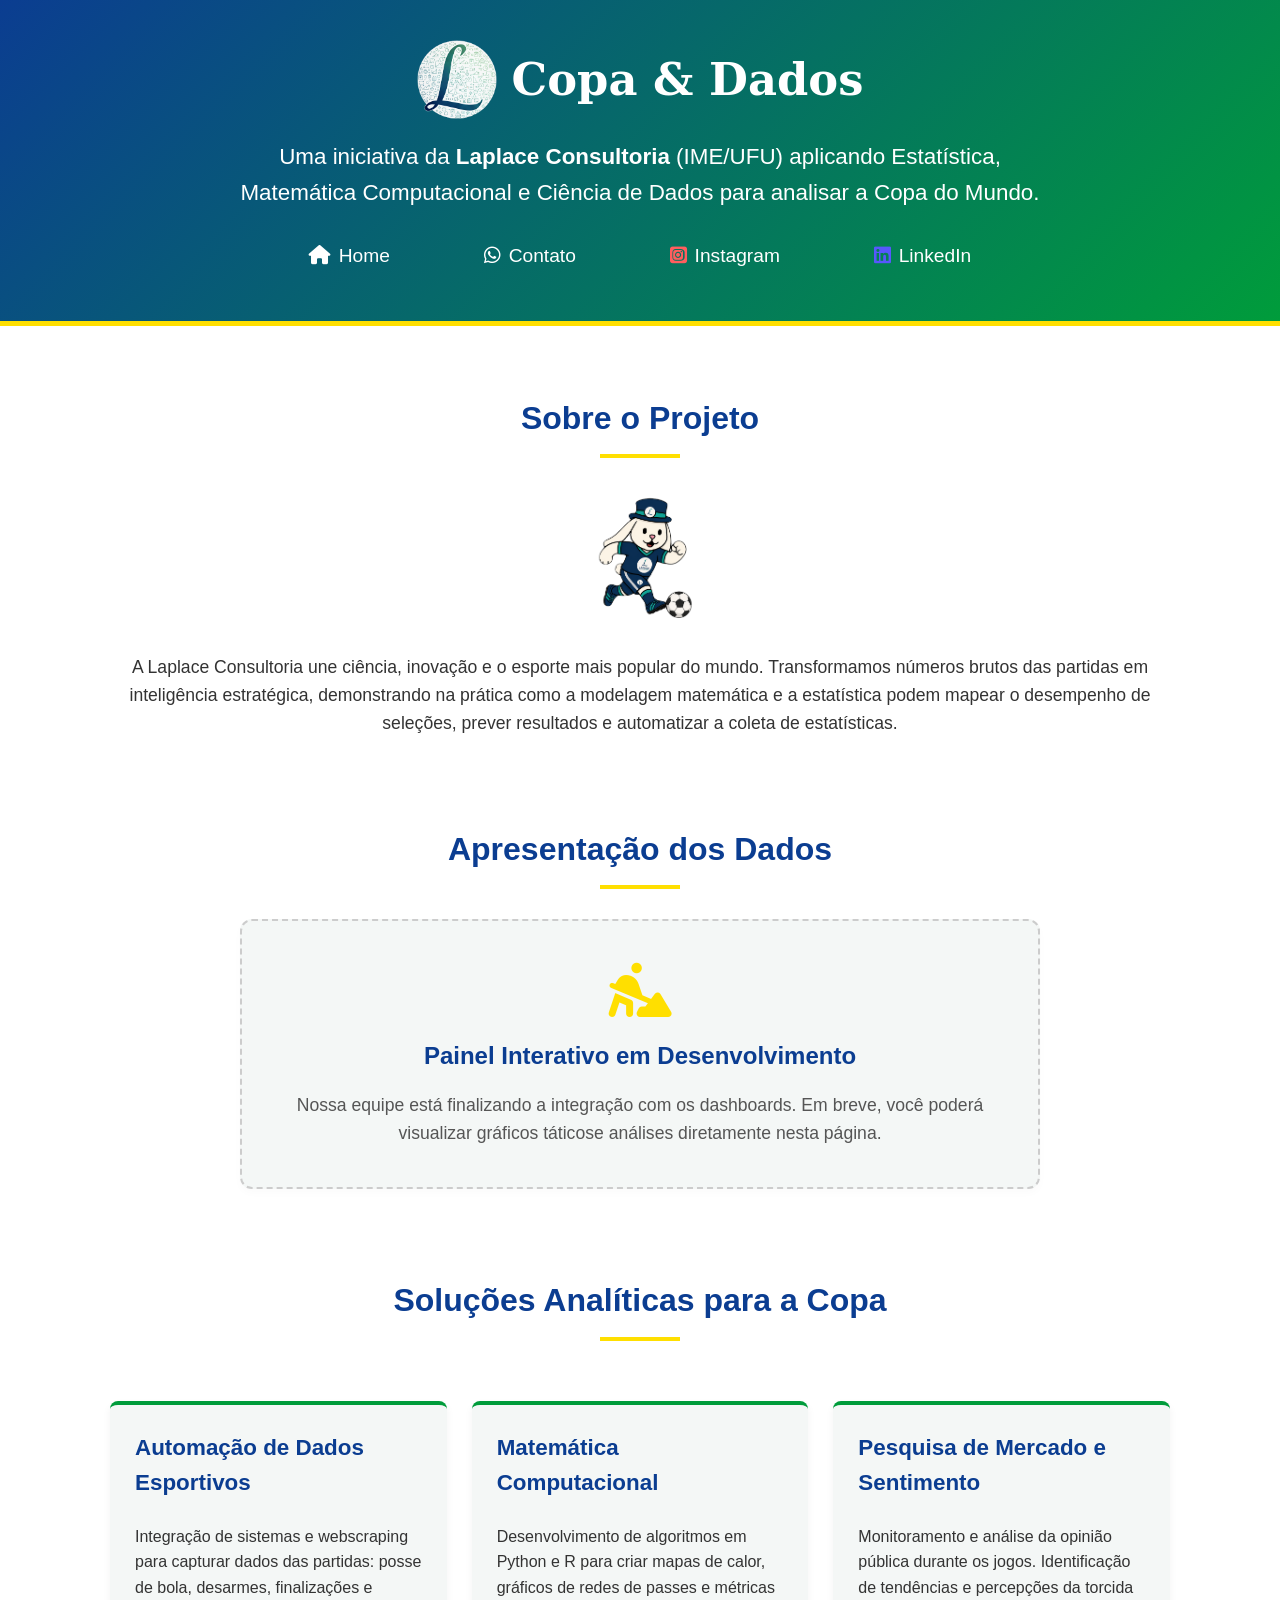
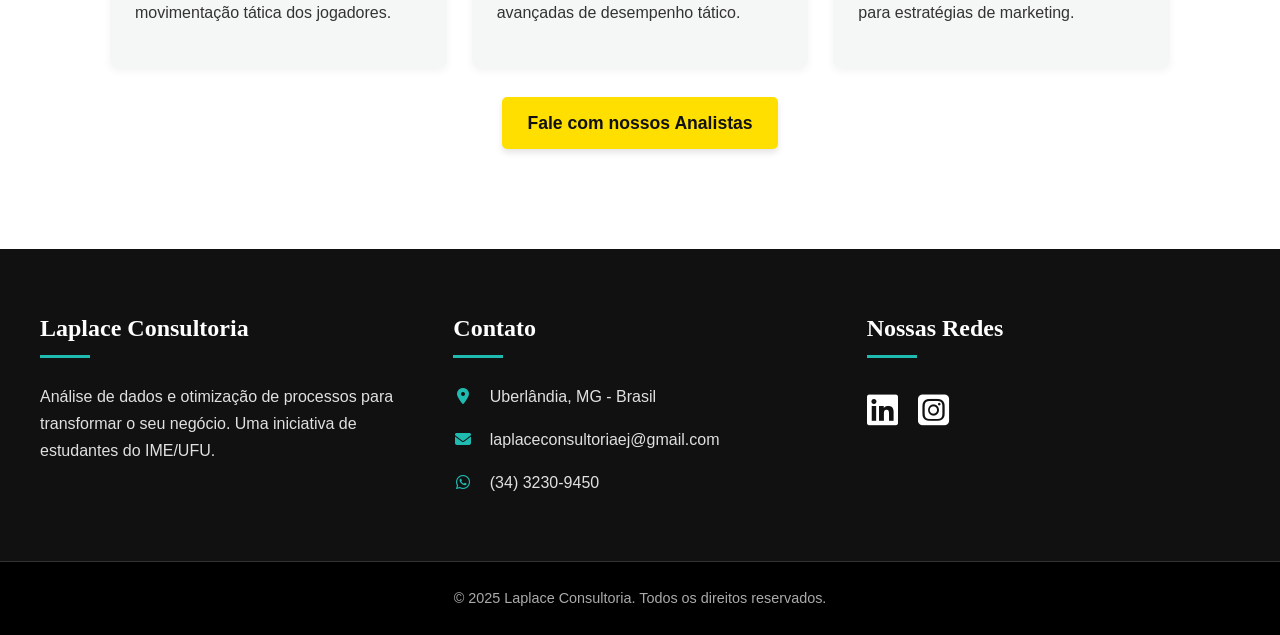
==== projetoCopa/Copa_e_Dados_Laplace.html @ 1b98db05 "revert: status anterior" ====
<!DOCTYPE html>
<html lang="pt-BR">
<head>
    <meta charset="UTF-8">
    <meta name="viewport" content="width=device-width, initial-scale=1.0">
    <title>Copa e Dados | Laplace Consultoria</title>

    <meta name="description" content="A Laplace Consultoria é a Empresa Júnior de Matemática e Estatística da UFU. Oferecemos soluções em análise de dados, modelagem estatística, automação e otimização." />

    <meta property="og:type" content="website" />
    <meta property="og:title" content="Laplace Consultoria - Análise de Dados (UFU)" />
    <meta property="og:description" content="Empresa Júnior de Matemática e Estatística da UFU, especializada em análise de dados e otimização de processos." />
    <meta property="og:image" content="https://laplace-consultoria.github.io/Laplace-consultoria/assets/imagens/logo-completa.png" />

    <meta name="twitter:card" content="summary_large_image" />
    <meta name="twitter:title" content="Laplace Consultoria - Análise de Dados (UFU)" />
    <meta name="twitter:description" content="Empresa Júnior de Matemática e Estatística da UFU, especializada em análise de dados e otimização de processos." />
    <meta name="twitter:image" content="https://laplace-consultoria.github.io/Laplace-consultoria/assets/imagens/logo-completa.png" />

    <link rel="shortcut icon" href="../home/assets/imagens/favicon-16x16.png" type="image/x-icon" />
    <link rel="stylesheet" href="https://cdnjs.cloudflare.com/ajax/libs/font-awesome/6.5.2/css/all.min.css" integrity="sha512-SnH5WK+bZxgPHs44uWIX+LLJAJ9/2PkPKZ5QiAj6Ta86w+fsb2TkcmfRyVX3pBnMFcV7oQPJkl9QevSCWr3W6A==" crossorigin="anonymous" referrerpolicy="no-referrer" />
    
    <link rel="stylesheet" href="./assets/style.css" />
</head>
<body>

<header>
    <div class="header-title-container">
        <img src="../assets/imagens/logo-completa.png" alt="Logotipo da Laplace Consultoria" class="header-logo-img">
        <h1>Copa & Dados</h1>
    </div>
    
    <p class="header-description">Uma iniciativa da <strong>Laplace Consultoria</strong> (IME/UFU) aplicando Estatística, Matemática Computacional e Ciência de Dados para analisar a Copa do Mundo.</p>

    <nav>
        <a href="../index.html"><i class="fa-solid fa-house"></i>Home</a>
        <a href="https://wa.me/553432309450" target="_blank"><i class="fa-brands fa-whatsapp"></i>Contato</a>
        <a href="https://www.instagram.com/laplace.consultoria/" target="_blank"><i id="instagram" class="fa-brands fa-square-instagram"></i>Instagram</a>
        <a href="https://www.linkedin.com/company/laplace-consultoria" target="_blank"><i id="linkedin" class="fa-brands fa-linkedin"></i>LinkedIn</a>
    </nav>
</header>

<div class="container">
    <section>
        <h2 class="section-title">Sobre o Projeto</h2>
        <img src="./assets/imagens/coelho.PNG" alt="Ilustração do mascote do projeto" class="image-coelho">
        <p class="text-center">A Laplace Consultoria une ciência, inovação e o esporte mais popular do mundo. Transformamos números brutos das partidas em inteligência estratégica, demonstrando na prática como a modelagem matemática e a estatística podem mapear o desempenho de seleções, prever resultados e automatizar a coleta de estatísticas.</p>
    </section>

    <section id="apresentacao-dados">
        <h2 class="section-title">Apresentação dos Dados</h2>
        <div class="em-construcao-card">
            <i class="fa-solid fa-person-digging construcao-icon"></i>
            <h3>Painel Interativo em Desenvolvimento</h3>
            <p>Nossa equipe está finalizando a integração com os dashboards. Em breve, você poderá visualizar gráficos táticose análises diretamente nesta página.</p>
        </div>
    </section>

    <section>
        <h2 class="section-title">Soluções Analíticas para a Copa</h2>
        <div class="services-grid">
            <div class="card">
                <h3>Automação de Dados Esportivos</h3>
                <p>Integração de sistemas e webscraping para capturar dados das partidas: posse de bola, desarmes, finalizações e movimentação tática dos jogadores.</p>
            </div>
            <div class="card">
                <h3>Matemática Computacional</h3>
                <p>Desenvolvimento de algoritmos em Python e R para criar mapas de calor, gráficos de redes de passes e métricas avançadas de desempenho tático.</p>
            </div>
            <div class="card">
                <h3>Pesquisa de Mercado e Sentimento</h3>
                <p>Monitoramento e análise da opinião pública durante os jogos. Identificação de tendências e percepções da torcida para estratégias de marketing.</p>
            </div>
        </div>
        <div class="text-center">
            <a href="https://wa.me/553432309450" class="cta-button" target="_blank">Fale com nossos Analistas</a>
        </div>
    </section>
</div>
<footer>
    <div class="footer-container">
        <div class="footer-section footer-sobre">
            <h3>Laplace Consultoria</h3>
            <p>Análise de dados e otimização de processos para transformar o seu negócio. Uma iniciativa de estudantes do IME/UFU.</p>
        </div>

        <div class="footer-section footer-contato">
            <h3>Contato</h3>
            <p><i class="fa-solid fa-map-marker-alt"></i> Uberlândia, MG - Brasil</p>
            <p><i class="fa-solid fa-envelope"></i> laplaceconsultoriaej@gmail.com</p>
            <p><i class="fa-brands fa-whatsapp"></i> (34) 3230-9450</p>
        </div>

        <div class="footer-section footer-redes">
            <h3>Nossas Redes</h3>
            <div class="social-icons">
                <a href="https://www.linkedin.com/company/laplace-consultoria" target="_blank" aria-label="LinkedIn"><i class="fa-brands fa-linkedin"></i></a>
                <a href="https://www.instagram.com/laplace.consultoria/" target="_blank" aria-label="Instagram"><i class="fa-brands fa-square-instagram"></i></a>
            </div>
        </div>
    </div>
    <div class="footer-bottom">
        <p>&copy; 2025 Laplace Consultoria. Todos os direitos reservados.</p>
    </div>
</footer>

</body>
</html>
---- projetoCopa/assets/style.css ----
/* ==========================================================================
   1. Variáveis e Reset Básicos
   ========================================================================== */
:root {
  /* Cores Principais (Copa) */
  --primary-color: #0b3d91; /* Azul institucional */
  --secondary-color: #009c3b; /* Verde Brasil */
  --accent-color: #ffdf00; /* Amarelo Brasil */
  
  /* Cores de Texto e Fundo */
  --text-color: #333;
  --bg-light: #f4f7f6;
  
  /* Cores da Laplace (Mantidas para referência) */
  --verde-claro: #006d5d;
  --verde-escuro: #00494b;
  --ciano: #1fbbb1;
  --ciano-claro: #90f1f1;
}

* {
  box-sizing: border-box;
}

body {
  font-family: 'Segoe UI', Roboto, Helvetica, Arial, sans-serif;
  margin: 0;
  padding: 0;
  color: var(--text-color);
  background-color: #fff;
  line-height: 1.6;
}

/* ==========================================================================
   2. Cabeçalho (Header e Navegação)
   ========================================================================== */
header {
  background: linear-gradient(135deg, var(--primary-color) 0%, var(--secondary-color) 100%);
  color: white;
  padding: 40px 20px;
  text-align: center;
  border-bottom: 5px solid var(--accent-color);
  display: flex;
  flex-direction: column;
  align-items: center;
  gap: 20px;
}

/* Task: Colocar a logo perto do título */
.header-title-container {
  display: flex;
  justify-content: center;
  align-items: center;
  gap: 15px; /* Espaço entre a logo e o texto */
}

/* Estilo para a imagem do logotipo da Laplace no header */
.header-logo-img {
  width: 80px; /* Tamanho ajustado para ficar harmônico com o título */
  height: auto;
}

header h1 {
  margin: 0;
  font-family: "Bree serif", "serif";
  font-weight: bold;
  font-size: 2.8em;
}

/* Task: Aumentar a descrição debaixo do título */
.header-description {
  font-size: 1.4em; /* Aumentado conforme solicitado */
  font-weight: 300;
  max-width: 800px;
  margin: 0 auto;
}

nav {
  display: flex;
  justify-content: space-evenly;
  align-items: center;
  flex-wrap: wrap;
  column-gap: 5px;
  width: 100%;
  max-width: 800px; /* Limitador para não espalhar demais em telas grandes */
}

nav a {
  display: flex;
  justify-content: center;
  align-items: center;
  column-gap: 8px;
  text-decoration: none;
  font-size: 1.2em;
  color: white;
  padding: 10px 20px;
  border-radius: 20px;
  transition: all 0.3s ease;
}

nav a:hover {
  background-color: rgba(255, 255, 255, 0.2);
  transform: translateY(-3px);
}

#instagram { color: rgb(255, 94, 94); }
#linkedin { color: rgb(87, 87, 252); }

/* ==========================================================================
   3. Conteúdo Principal (.container)
   ========================================================================== */
.container {
  max-width: 1100px;
  margin: 0 auto;
  padding: 40px 20px;
}

section {
  margin-bottom: 60px;
  text-align: center; /* Centraliza conteúdo padrão das seções */
}

.section-title {
  color: var(--primary-color);
  font-size: 2rem;
  margin-bottom: 30px;
  position: relative;
  display: inline-block; /* Para o underline funcionar centralizado */
}

.section-title::after {
  content: '';
  width: 80px;
  height: 4px;
  background-color: var(--accent-color);
  display: block;
  margin: 10px auto 0;
}

/* Task: Diminuir o tamanho do coelho */
.image-coelho {
  max-width: 150px; /* Tamanho reduzido e controlado */
  height: auto;
  display: block;
  margin: 0 auto 20px auto; /* Centralizado e com espaço inferior */
  border-radius: 10px;
}

.text-center {
  text-align: center;
  font-size: 1.1rem;
}

/* Grid de Serviços */
.services-grid {
  display: grid;
  grid-template-columns: repeat(auto-fit, minmax(300px, 1fr));
  gap: 25px;
  margin-top: 30px;
  text-align: left; /* Texto dentro dos cards alinhado à esquerda */
}

.card {
  background-color: var(--bg-light);
  border-radius: 8px;
  padding: 25px;
  box-shadow: 0 4px 8px rgba(0,0,0,0.05);
  border-top: 4px solid var(--secondary-color);
  transition: transform 0.3s;
}

.card:hover {
  transform: translateY(-5px);
}

.card h3 {
  color: var(--primary-color);
  margin-top: 0;
  font-size: 1.4rem;
}

/* Botão CTA */
.cta-button {
  display: inline-block;
  background-color: var(--accent-color);
  color: #111;
  padding: 12px 25px;
  text-decoration: none;
  font-weight: bold;
  font-size: 1.1rem;
  border-radius: 5px;
  margin-top: 30px;
  box-shadow: 0 4px 6px rgba(0,0,0,0.1);
  transition: all 0.3s ease;
}

.cta-button:hover {
  transform: translateY(-3px);
  background-color: #e6c800;
  box-shadow: 0 6px 12px rgba(0,0,0,0.15);
}
/* ==========================================================================
   Seção: Em Construção (Apresentação de Dados)
   ========================================================================== */
.em-construcao-card {
  background-color: var(--bg-light);
  border: 2px dashed #ccc; /* Borda tracejada para dar ideia de obra/construção */
  border-radius: 12px;
  padding: 40px 20px;
  margin: 0 auto 30px auto;
  max-width: 800px;
  text-align: center;
  box-shadow: 0 4px 8px rgba(0,0,0,0.02);
  transition: all 0.3s ease;
}

.em-construcao-card:hover {
  border-color: var(--accent-color); /* Fica amarelo quando passa o mouse */
  background-color: #fffaf0; /* Fundo levemente amarelado */
}

.construcao-icon {
  font-size: 3.5rem;
  color: var(--accent-color); /* Ícone amarelo de alerta/obra */
  margin-bottom: 20px;
}

.em-construcao-card h3 {
  color: var(--primary-color);
  font-size: 1.5rem;
  margin-top: 0;
  margin-bottom: 15px;
}

.em-construcao-card p {
  color: #555;
  font-size: 1.1rem;
  margin: 0;
  line-height: 1.6;
}

/* ==========================================================================
   4. Rodapé (Footer)
   ========================================================================== */
footer {
  background-color: #111;
  color: #e0e0e0;
  padding: 60px 20px 0 20px;
  font-family: sans-serif; /* Usando sans-serif padrão para garantir leitura */
}

.footer-container {
  max-width: 1200px;
  margin: 0 auto;
  display: flex;
  flex-wrap: wrap;
  justify-content: space-between;
  gap: 40px;
}

.footer-section {
  flex: 1;
  min-width: 250px;
}

.footer-section h3 {
  font-family: serif; /* Mantido serif para os títulos do footer */
  font-size: 1.5em;
  color: #ffffff;
  margin-top: 0;
  margin-bottom: 25px;
  position: relative;
  padding-bottom: 10px;
}

.footer-section h3::after {
  content: '';
  position: absolute;
  left: 0;
  bottom: 0;
  width: 50px;
  height: 3px;
  background-color: var(--ciano);
}

.footer-section p {
  line-height: 1.7;
  margin-bottom: 15px;
  text-align: left;
}

.footer-contato i {
  margin-right: 12px;
  color: var(--ciano);
  width: 20px;
  text-align: center;
}

.social-icons {
  display: flex;
  gap: 20px;
}

.social-icons a {
  color: white;
  font-size: 2.2em;
  transition: color 0.3s ease, transform 0.3s ease;
}

.social-icons a:hover {
  color: var(--ciano-claro);
  transform: translateY(-4px);
}

.footer-bottom {
  background-color: #000;
  text-align: center;
  padding: 25px 20px;
  margin-top: 50px;
  border-top: 1px solid #333;
  width: 100vw;
  margin-left: calc(-50vw + 50%); /* Força o fundo preto a ocupar toda a largura da tela */
}

.footer-bottom p {
  margin: 0;
  font-size: 0.9em;
  color: #aaa;
  text-align: center;
}

/* ==========================================================================
   5. Responsividade (Mobile)
   ========================================================================== */
@media (max-width: 768px) {
  /* Header Mobile */
  header {
    padding: 20px 10px;
  }
  
  .header-title-container {
    flex-direction: column; /* Logo acima do título no mobile */
    gap: 5px;
  }
  
  .header-logo-img {
    width: 50px;
  }

  header h1 {
    font-size: 2em;
  }
  
  .header-description {
    font-size: 1.1em;
  }

  nav a {
    font-size: 1em;
    padding: 8px 15px;
  }
  
  /* Conteúdo Mobile */
  .section-title {
    font-size: 1.6rem;
  }
  
  .image-coelho {
    max-width: 100px;
  }

  /* Footer Mobile */
  .footer-container {
    flex-direction: column;
    text-align: center;
  }

  .footer-section p {
    text-align: center;
  }

  .footer-section h3::after {
    left: 50%;
    transform: translateX(-50%);
  }
  
  .social-icons {
    justify-content: center;
  }
}
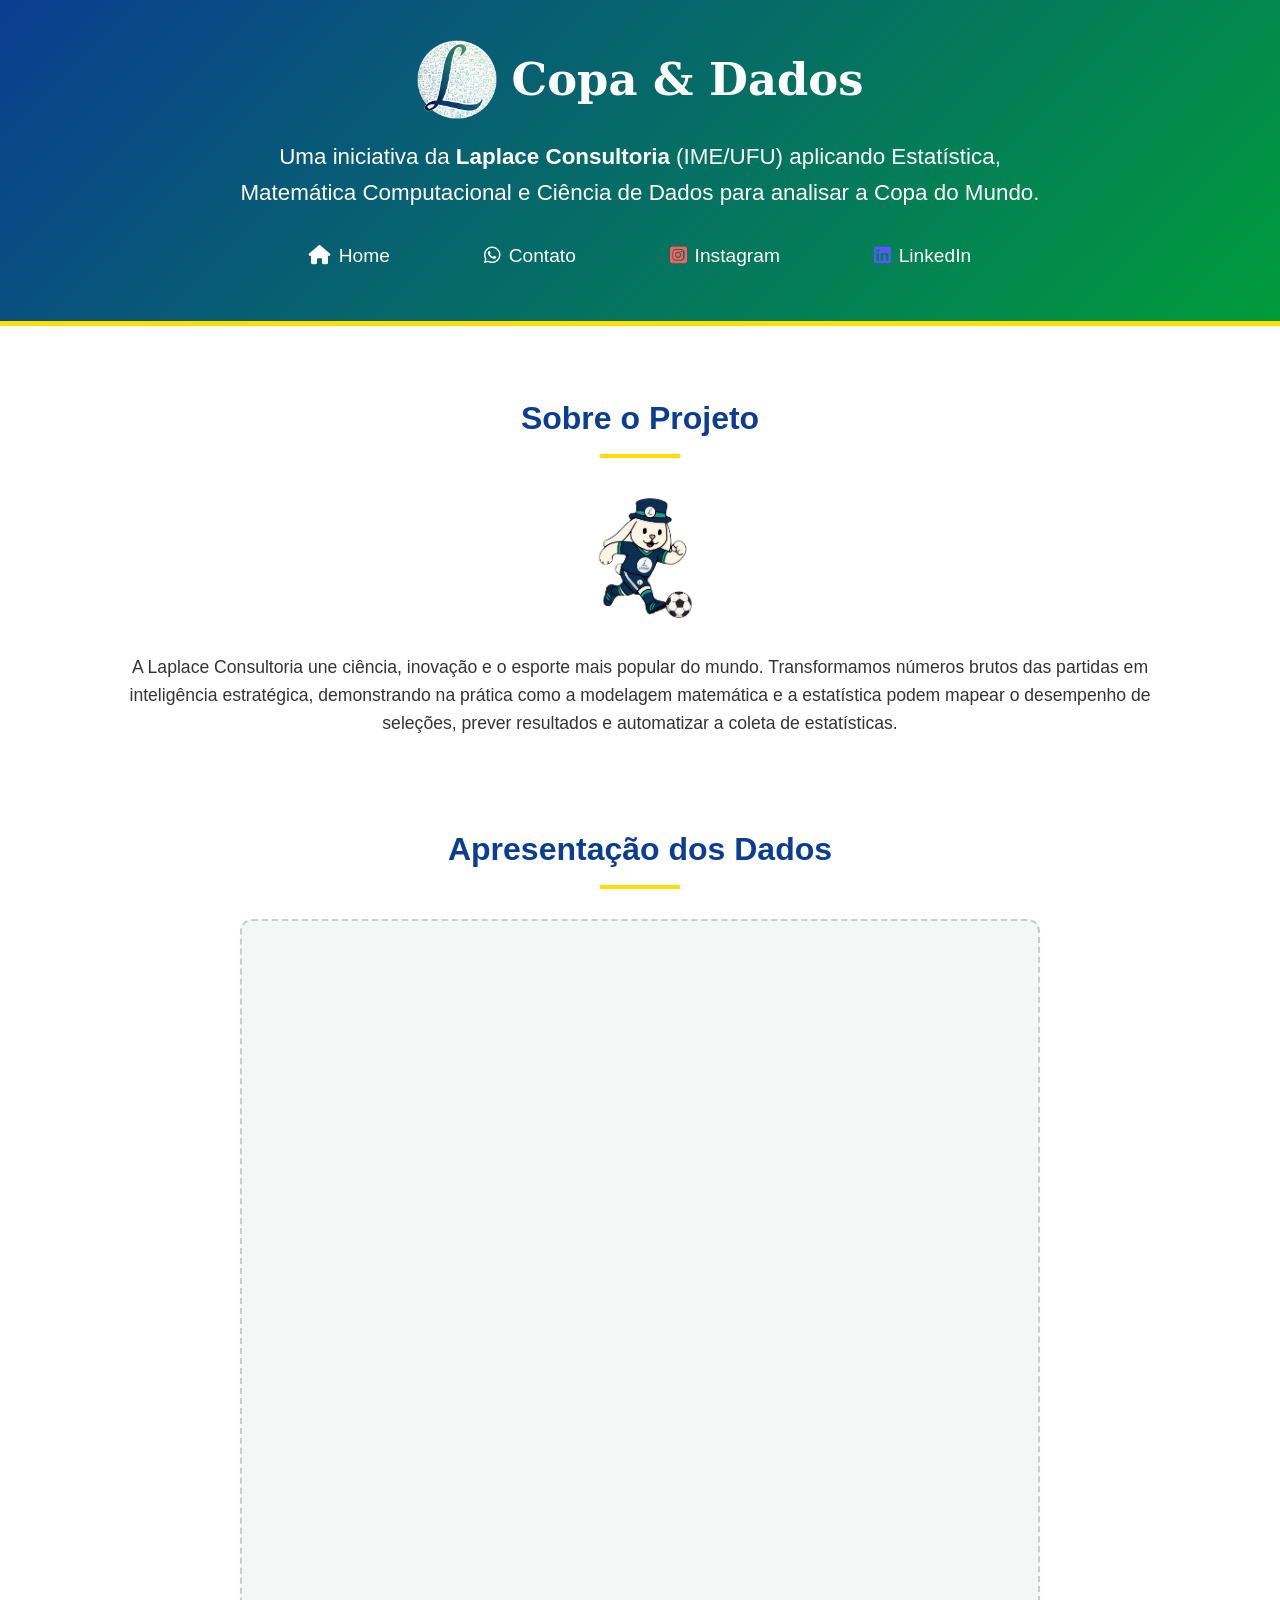
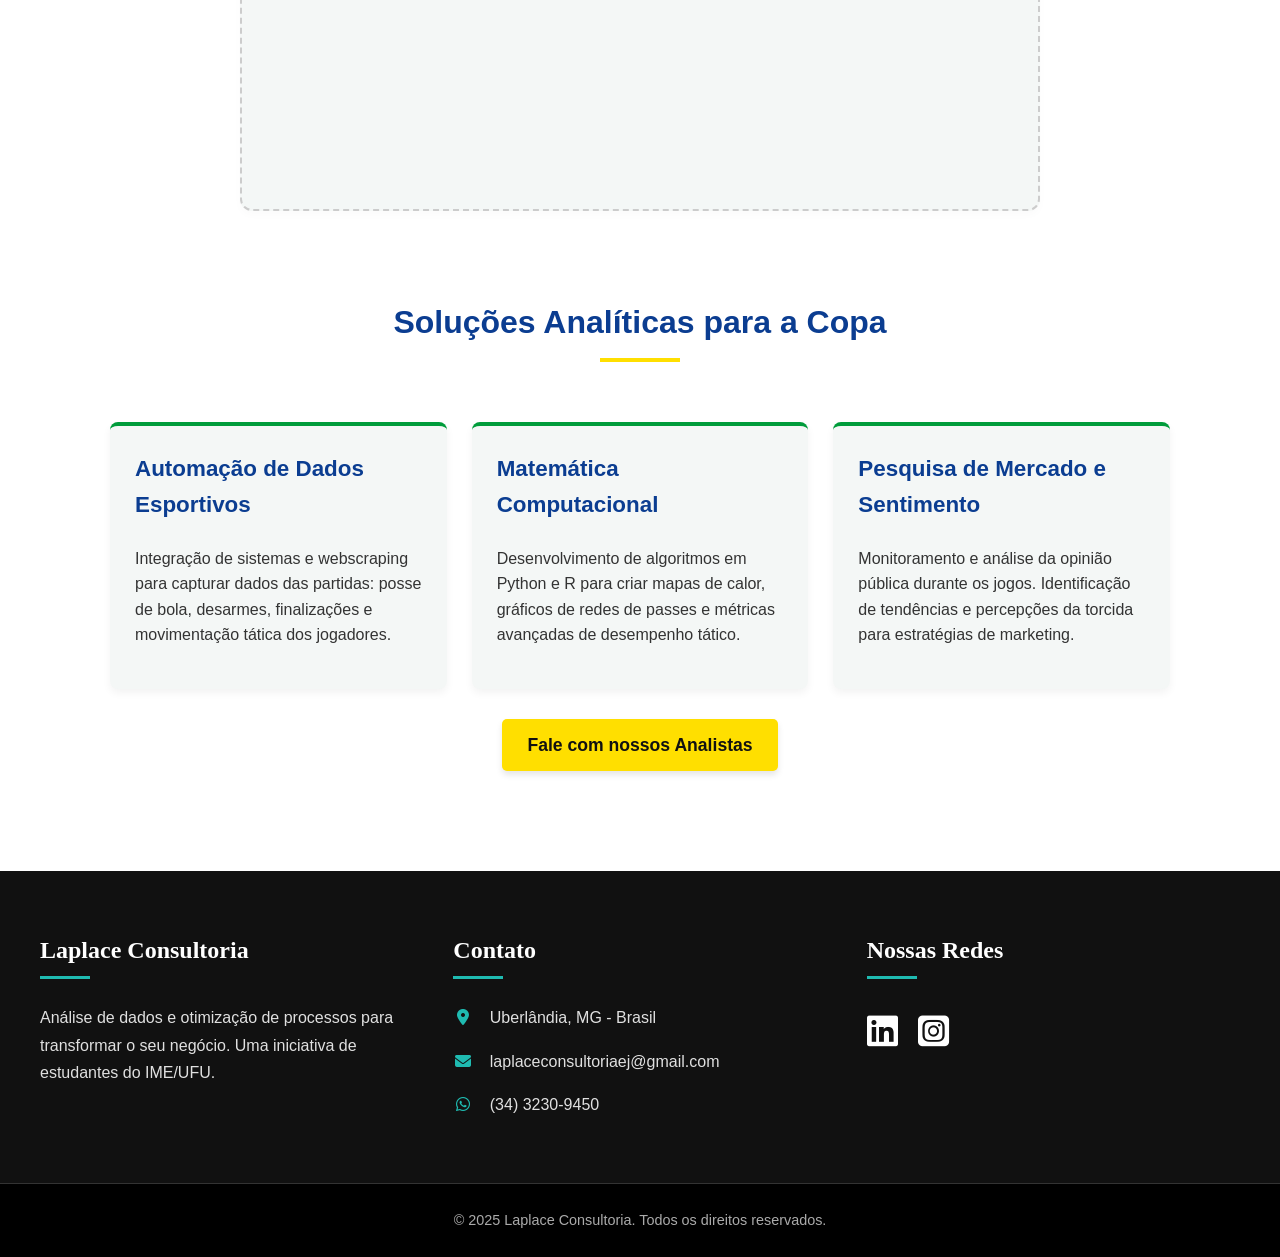
==== commit 43c37f88: "impl: dashboard" ====
--- a/projetoCopa/Copa_e_Dados_Laplace.html
+++ b/projetoCopa/Copa_e_Dados_Laplace.html
@@ -50,9 +50,15 @@
     <section id="apresentacao-dados">
         <h2 class="section-title">Apresentação dos Dados</h2>
         <div class="em-construcao-card">
-            <i class="fa-solid fa-person-digging construcao-icon"></i>
-            <h3>Painel Interativo em Desenvolvimento</h3>
-            <p>Nossa equipe está finalizando a integração com os dashboards. Em breve, você poderá visualizar gráficos táticose análises diretamente nesta página.</p>
+            <iframe 
+                src="https://dashboard.laplacejunior.com.br" 
+                width="100%" 
+                height="800" 
+                style="border: none;" 
+                title="Dashboard Laplace"
+                loading="lazy"
+                allow="clipboard-write; fullscreen">
+            </iframe>
         </div>
     </section>
 
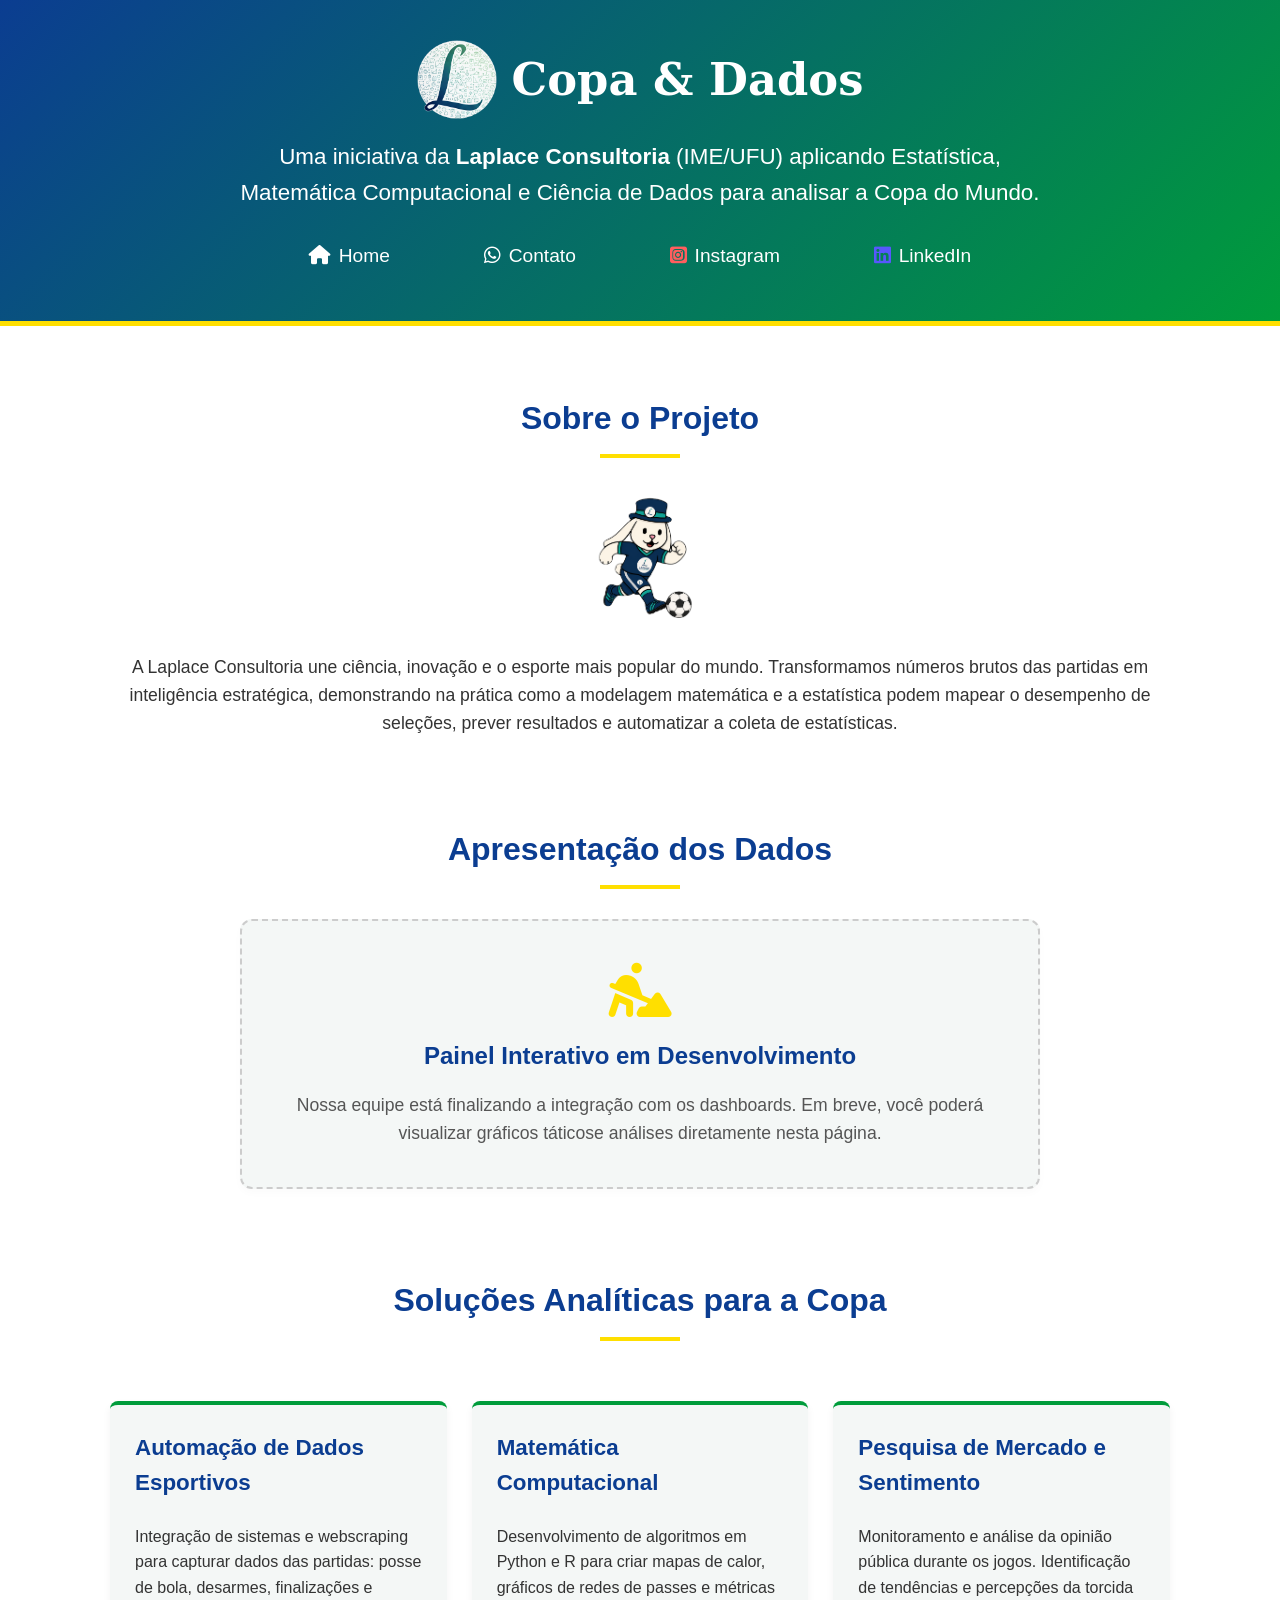
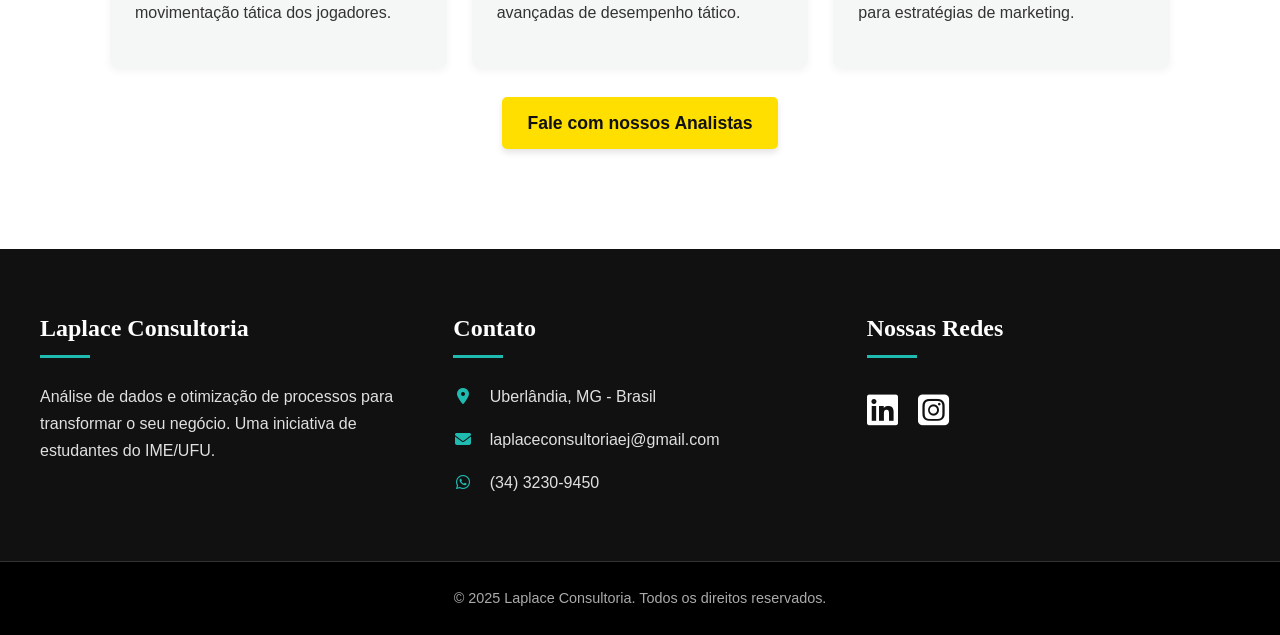
==== commit d876437f: "revert" ====
--- a/projetoCopa/Copa_e_Dados_Laplace.html
+++ b/projetoCopa/Copa_e_Dados_Laplace.html
@@ -50,15 +50,9 @@
     <section id="apresentacao-dados">
         <h2 class="section-title">Apresentação dos Dados</h2>
         <div class="em-construcao-card">
-            <iframe 
-                src="https://dashboard.laplacejunior.com.br" 
-                width="100%" 
-                height="800" 
-                style="border: none;" 
-                title="Dashboard Laplace"
-                loading="lazy"
-                allow="clipboard-write; fullscreen">
-            </iframe>
+             <i class="fa-solid fa-person-digging construcao-icon"></i>
+            <h3>Painel Interativo em Desenvolvimento</h3>
+            <p>Nossa equipe está finalizando a integração com os dashboards. Em breve, você poderá visualizar gráficos táticose análises diretamente nesta página.</p>
         </div>
     </section>
 
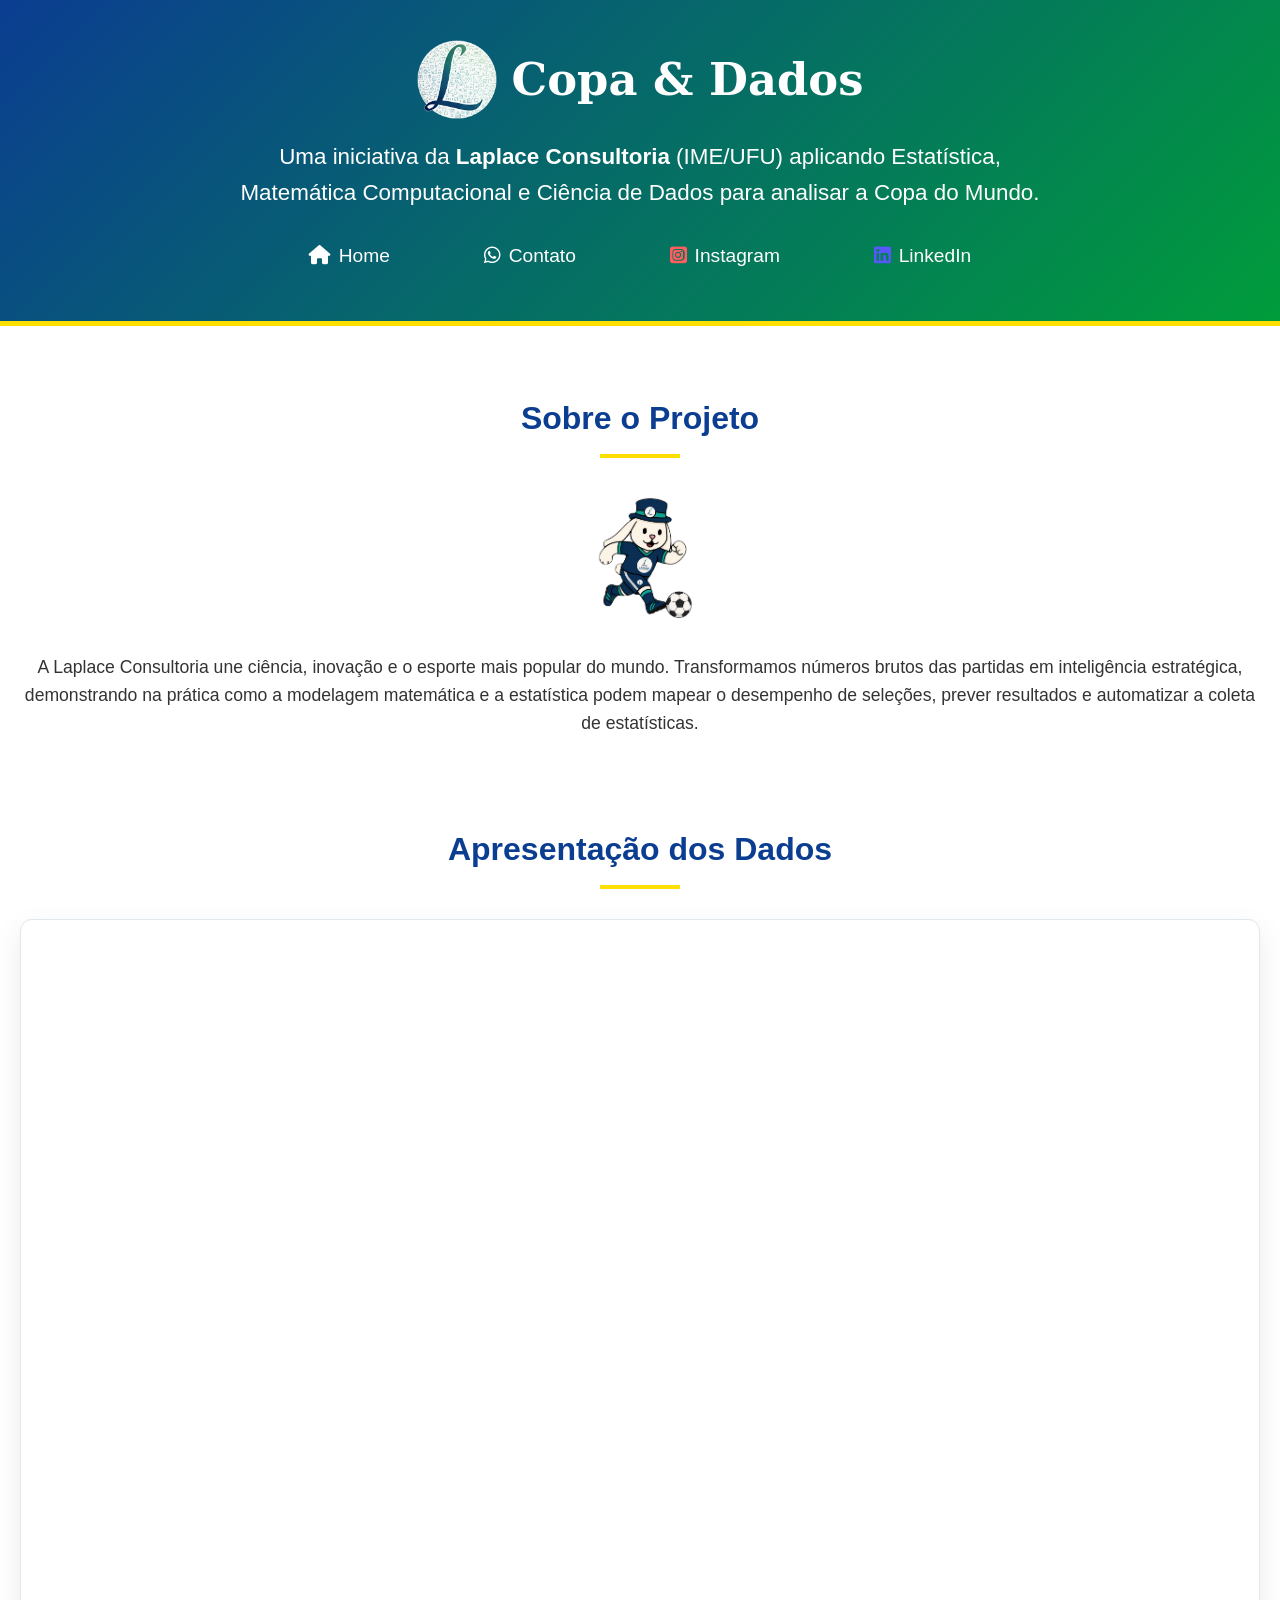
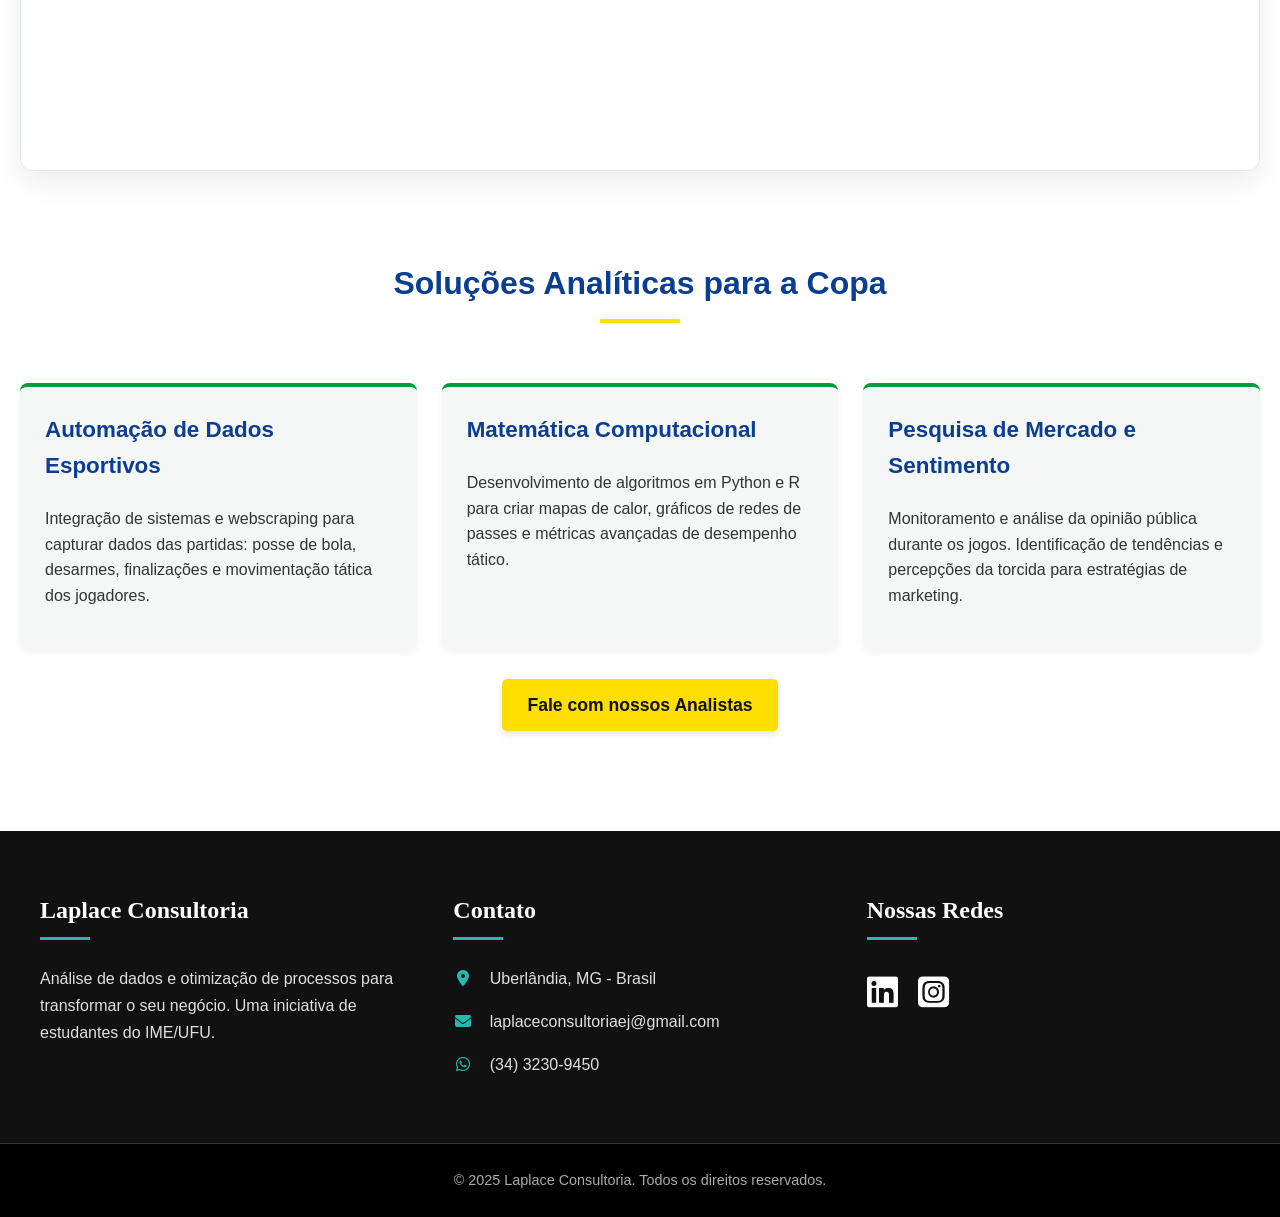
==== commit 9eeda3d6: "style: atualizacao do layout no CSS" ====
--- a/projetoCopa/Copa_e_Dados_Laplace.html
+++ b/projetoCopa/Copa_e_Dados_Laplace.html
@@ -49,10 +49,13 @@
 
     <section id="apresentacao-dados">
         <h2 class="section-title">Apresentação dos Dados</h2>
-        <div class="em-construcao-card">
-             <i class="fa-solid fa-person-digging construcao-icon"></i>
-            <h3>Painel Interativo em Desenvolvimento</h3>
-            <p>Nossa equipe está finalizando a integração com os dashboards. Em breve, você poderá visualizar gráficos táticose análises diretamente nesta página.</p>
+        <div class="dashboard-wrapper">
+            <iframe 
+                src="https://dashboard.laplacejunior.com.br" 
+                title="Dashboard Laplace - Copa & Dados"
+                loading="lazy"
+                allow="clipboard-write; fullscreen">
+            </iframe>
         </div>
     </section>
 
--- a/projetoCopa/assets/style.css
+++ b/projetoCopa/assets/style.css
@@ -11,7 +11,7 @@
   --text-color: #333;
   --bg-light: #f4f7f6;
   
-  /* Cores da Laplace (Mantidas para referência) */
+  /* Cores da Laplace */
   --verde-claro: #006d5d;
   --verde-escuro: #00494b;
   --ciano: #1fbbb1;
@@ -46,17 +46,15 @@
   gap: 20px;
 }
 
-/* Task: Colocar a logo perto do título */
 .header-title-container {
   display: flex;
   justify-content: center;
   align-items: center;
-  gap: 15px; /* Espaço entre a logo e o texto */
-}
-
-/* Estilo para a imagem do logotipo da Laplace no header */
+  gap: 15px;
+}
+
 .header-logo-img {
-  width: 80px; /* Tamanho ajustado para ficar harmônico com o título */
+  width: 80px;
   height: auto;
 }
 
@@ -67,9 +65,8 @@
   font-size: 2.8em;
 }
 
-/* Task: Aumentar a descrição debaixo do título */
 .header-description {
-  font-size: 1.4em; /* Aumentado conforme solicitado */
+  font-size: 1.4em;
   font-weight: 300;
   max-width: 800px;
   margin: 0 auto;
@@ -82,7 +79,7 @@
   flex-wrap: wrap;
   column-gap: 5px;
   width: 100%;
-  max-width: 800px; /* Limitador para não espalhar demais em telas grandes */
+  max-width: 800px;
 }
 
 nav a {
@@ -110,14 +107,14 @@
    3. Conteúdo Principal (.container)
    ========================================================================== */
 .container {
-  max-width: 1100px;
+  max-width: 1300px; /* Otimizado: Largura expandida para melhor visualização do Dashboard */
   margin: 0 auto;
   padding: 40px 20px;
 }
 
 section {
   margin-bottom: 60px;
-  text-align: center; /* Centraliza conteúdo padrão das seções */
+  text-align: center;
 }
 
 .section-title {
@@ -125,7 +122,7 @@
   font-size: 2rem;
   margin-bottom: 30px;
   position: relative;
-  display: inline-block; /* Para o underline funcionar centralizado */
+  display: inline-block;
 }
 
 .section-title::after {
@@ -137,18 +134,38 @@
   margin: 10px auto 0;
 }
 
-/* Task: Diminuir o tamanho do coelho */
 .image-coelho {
-  max-width: 150px; /* Tamanho reduzido e controlado */
+  max-width: 150px;
   height: auto;
   display: block;
-  margin: 0 auto 20px auto; /* Centralizado e com espaço inferior */
+  margin: 0 auto 20px auto;
   border-radius: 10px;
 }
 
 .text-center {
   text-align: center;
   font-size: 1.1rem;
+}
+
+/* ==========================================================================
+   Seção Dinâmica: Container do Dashboard (Iframe Wrapper)
+   ========================================================================== */
+.dashboard-wrapper {
+  width: 100%;
+  max-width: 1260px; /* Alinhamento estrito com as margens internas do container */
+  margin: 0 auto 30px auto;
+  border-radius: 12px;
+  overflow: hidden; /* Garante que os cantos arredondados apareçam sobre o iframe */
+  box-shadow: 0 10px 30px rgba(0, 0, 0, 0.08); /* Sombra suave profissional */
+  background-color: #ffffff;
+  border: 1px solid #e1e8ed;
+}
+
+.dashboard-wrapper iframe {
+  width: 100%;
+  height: 850px; /* Altura ideal de leitura para Desktop */
+  border: none;
+  display: block;
 }
 
 /* Grid de Serviços */
@@ -157,7 +174,7 @@
   grid-template-columns: repeat(auto-fit, minmax(300px, 1fr));
   gap: 25px;
   margin-top: 30px;
-  text-align: left; /* Texto dentro dos cards alinhado à esquerda */
+  text-align: left;
 }
 
 .card {
@@ -199,45 +216,6 @@
   background-color: #e6c800;
   box-shadow: 0 6px 12px rgba(0,0,0,0.15);
 }
-/* ==========================================================================
-   Seção: Em Construção (Apresentação de Dados)
-   ========================================================================== */
-.em-construcao-card {
-  background-color: var(--bg-light);
-  border: 2px dashed #ccc; /* Borda tracejada para dar ideia de obra/construção */
-  border-radius: 12px;
-  padding: 40px 20px;
-  margin: 0 auto 30px auto;
-  max-width: 800px;
-  text-align: center;
-  box-shadow: 0 4px 8px rgba(0,0,0,0.02);
-  transition: all 0.3s ease;
-}
-
-.em-construcao-card:hover {
-  border-color: var(--accent-color); /* Fica amarelo quando passa o mouse */
-  background-color: #fffaf0; /* Fundo levemente amarelado */
-}
-
-.construcao-icon {
-  font-size: 3.5rem;
-  color: var(--accent-color); /* Ícone amarelo de alerta/obra */
-  margin-bottom: 20px;
-}
-
-.em-construcao-card h3 {
-  color: var(--primary-color);
-  font-size: 1.5rem;
-  margin-top: 0;
-  margin-bottom: 15px;
-}
-
-.em-construcao-card p {
-  color: #555;
-  font-size: 1.1rem;
-  margin: 0;
-  line-height: 1.6;
-}
 
 /* ==========================================================================
    4. Rodapé (Footer)
@@ -246,7 +224,7 @@
   background-color: #111;
   color: #e0e0e0;
   padding: 60px 20px 0 20px;
-  font-family: sans-serif; /* Usando sans-serif padrão para garantir leitura */
+  font-family: sans-serif;
 }
 
 .footer-container {
@@ -264,7 +242,7 @@
 }
 
 .footer-section h3 {
-  font-family: serif; /* Mantido serif para os títulos do footer */
+  font-family: serif;
   font-size: 1.5em;
   color: #ffffff;
   margin-top: 0;
@@ -319,7 +297,7 @@
   margin-top: 50px;
   border-top: 1px solid #333;
   width: 100vw;
-  margin-left: calc(-50vw + 50%); /* Força o fundo preto a ocupar toda a largura da tela */
+  margin-left: calc(-50vw + 50%);
 }
 
 .footer-bottom p {
@@ -330,16 +308,31 @@
 }
 
 /* ==========================================================================
-   5. Responsividade (Mobile)
+   5. Responsividade (Dispositivos Móveis / Celulares)
    ========================================================================== */
 @media (max-width: 768px) {
+  /* Otimização de Espaço Mobile */
+  .container {
+    padding: 20px 10px; /* Reduz margens externas para aproveitar a tela do celular */
+  }
+
+  /* Redução de altura do Dashboard no celular para não trancar a rolagem do usuário */
+  .dashboard-wrapper {
+    border-radius: 8px;
+    margin-bottom: 20px;
+  }
+  
+  .dashboard-wrapper iframe {
+    height: 550px; /* Altura compacta ideal para visualização em telas verticais */
+  }
+
   /* Header Mobile */
   header {
     padding: 20px 10px;
   }
   
   .header-title-container {
-    flex-direction: column; /* Logo acima do título no mobile */
+    flex-direction: column;
     gap: 5px;
   }
   
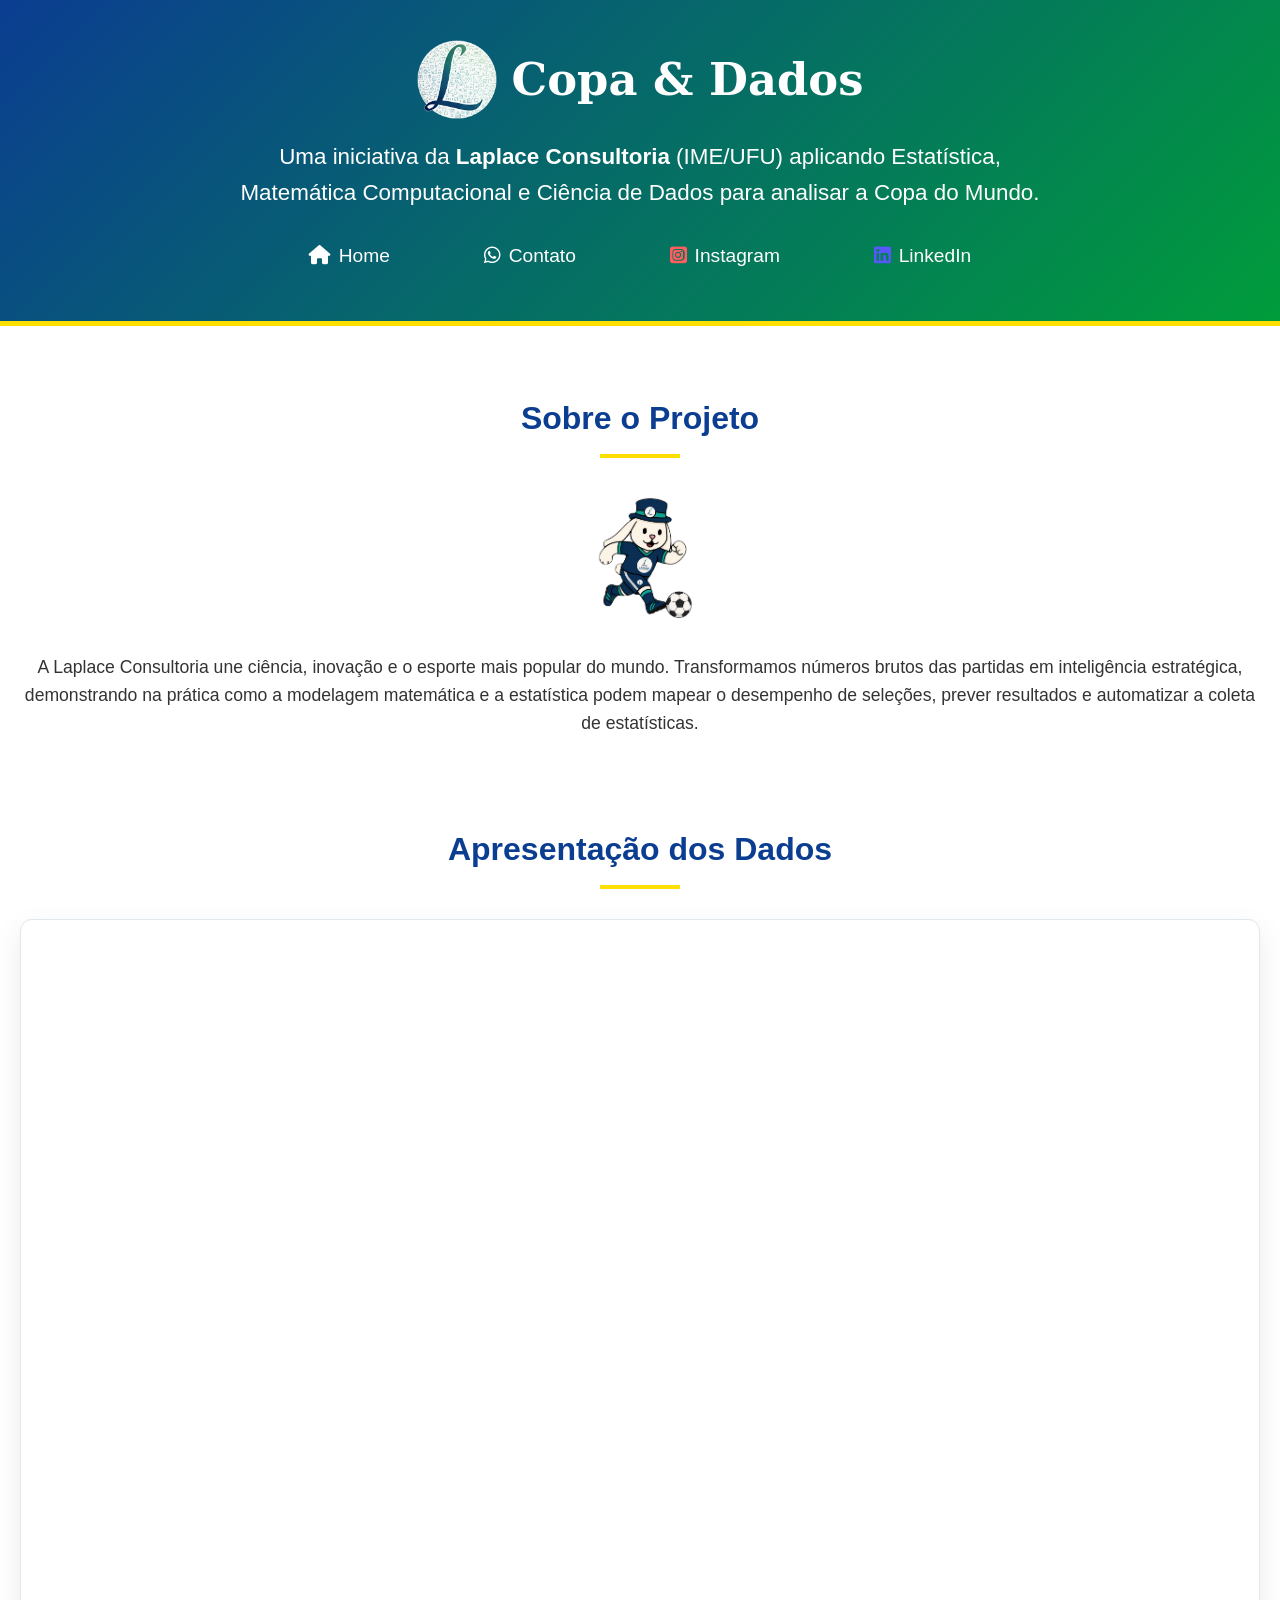
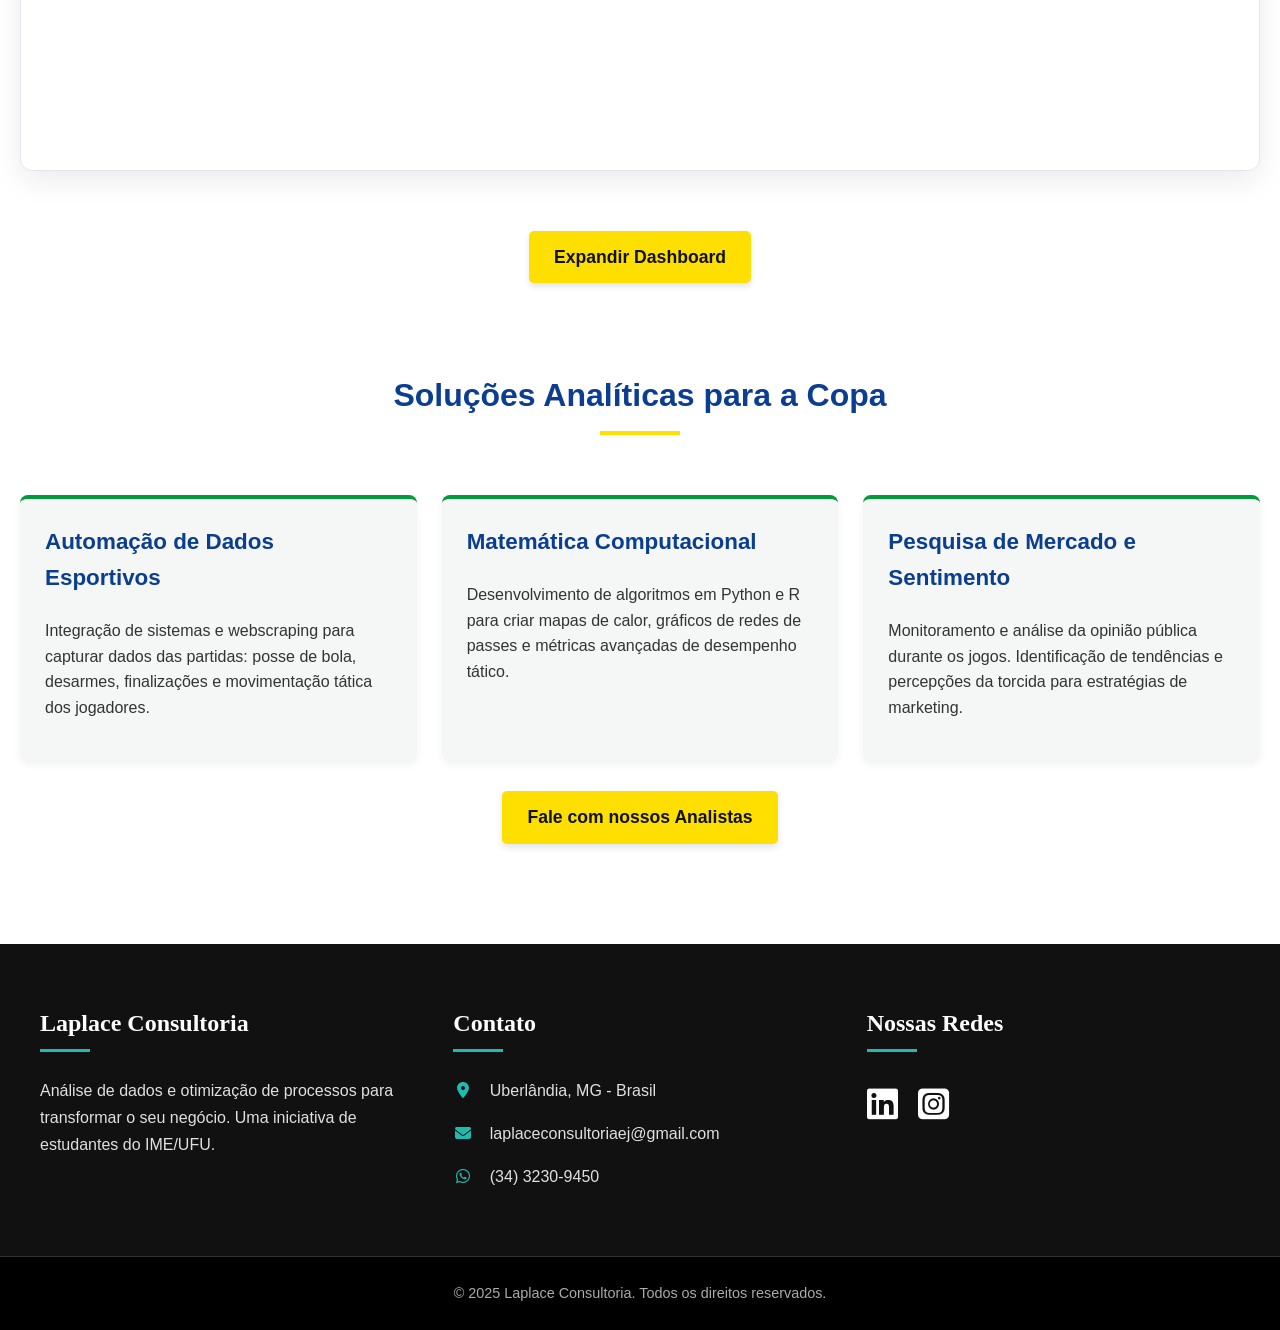
==== commit 5759fccf: "style: atualizacao do layout no CSS" ====
--- a/projetoCopa/Copa_e_Dados_Laplace.html
+++ b/projetoCopa/Copa_e_Dados_Laplace.html
@@ -57,6 +57,9 @@
                 allow="clipboard-write; fullscreen">
             </iframe>
         </div>
+        <div class="text-center">
+            <a href="dashboard.laplacejunior.com.br" class="cta-button" target="_blank">Expandir Dashboard</a>
+        </div>
     </section>
 
     <section>
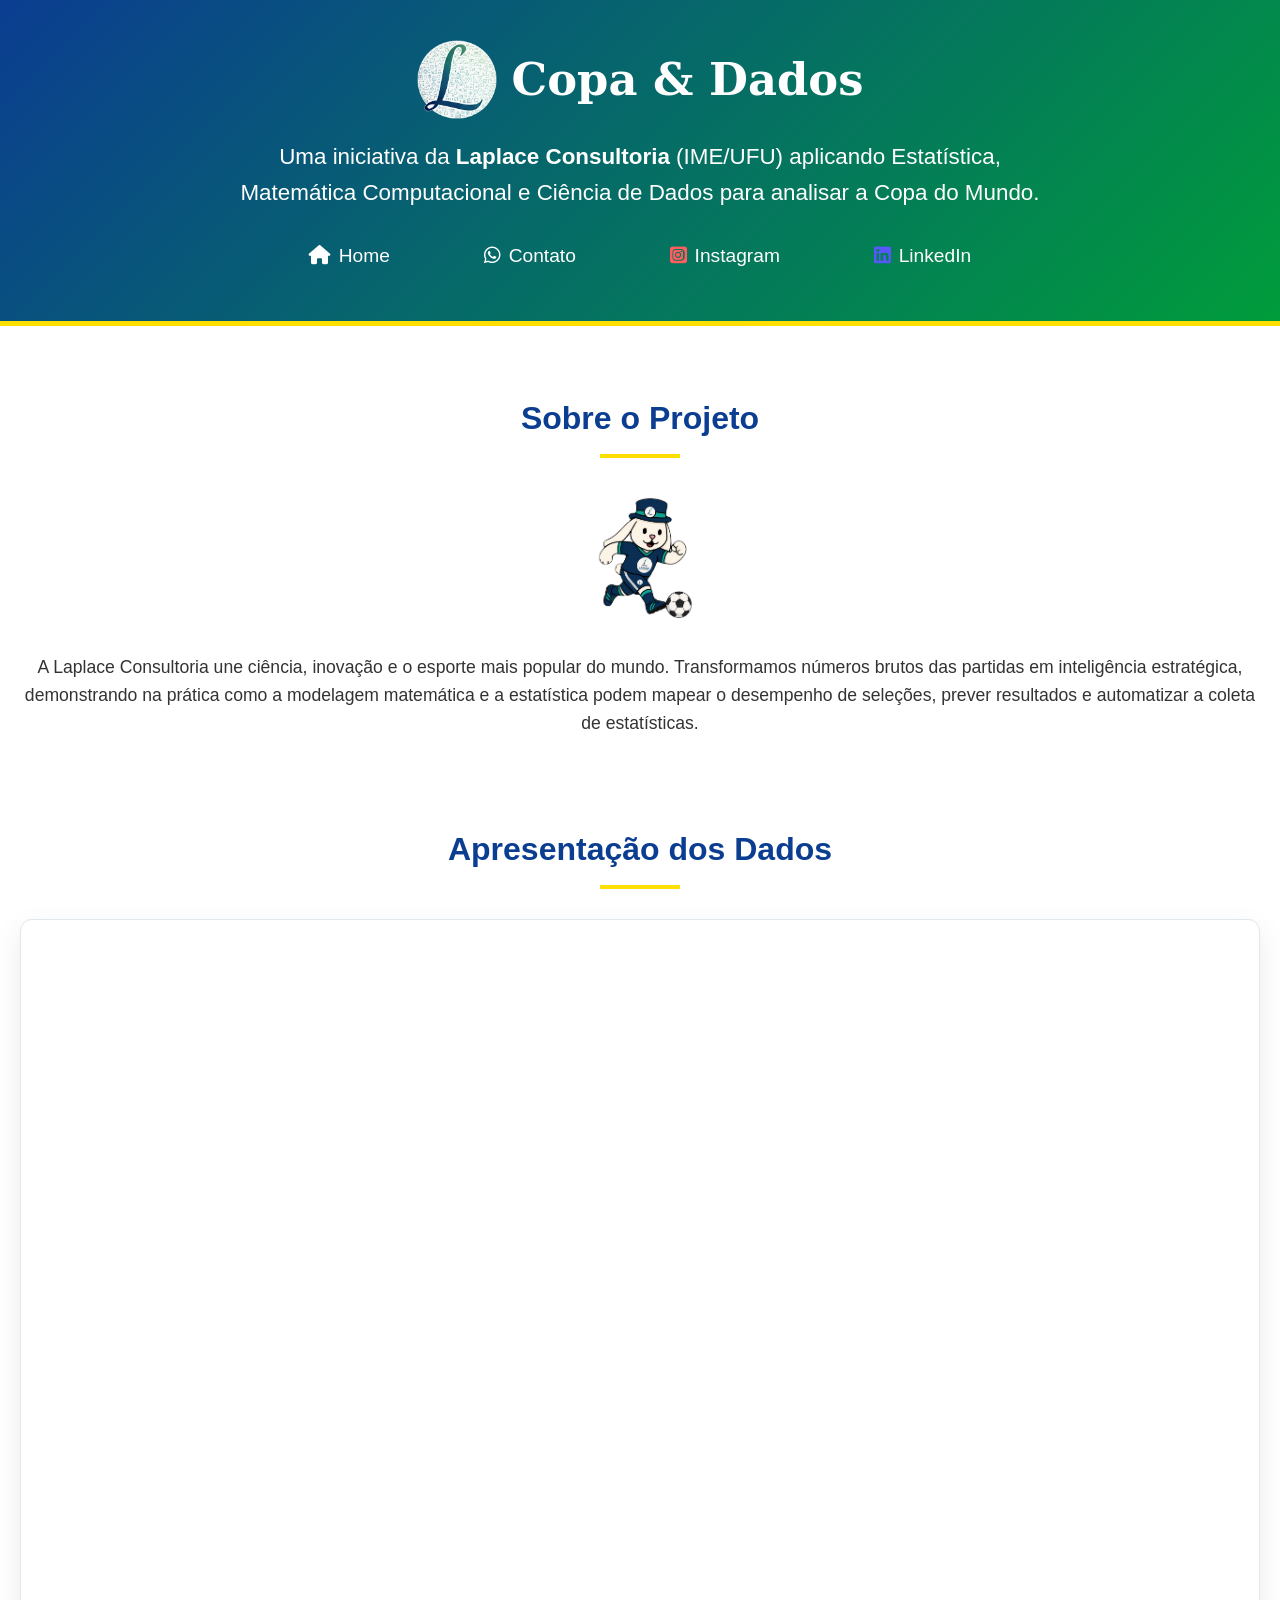
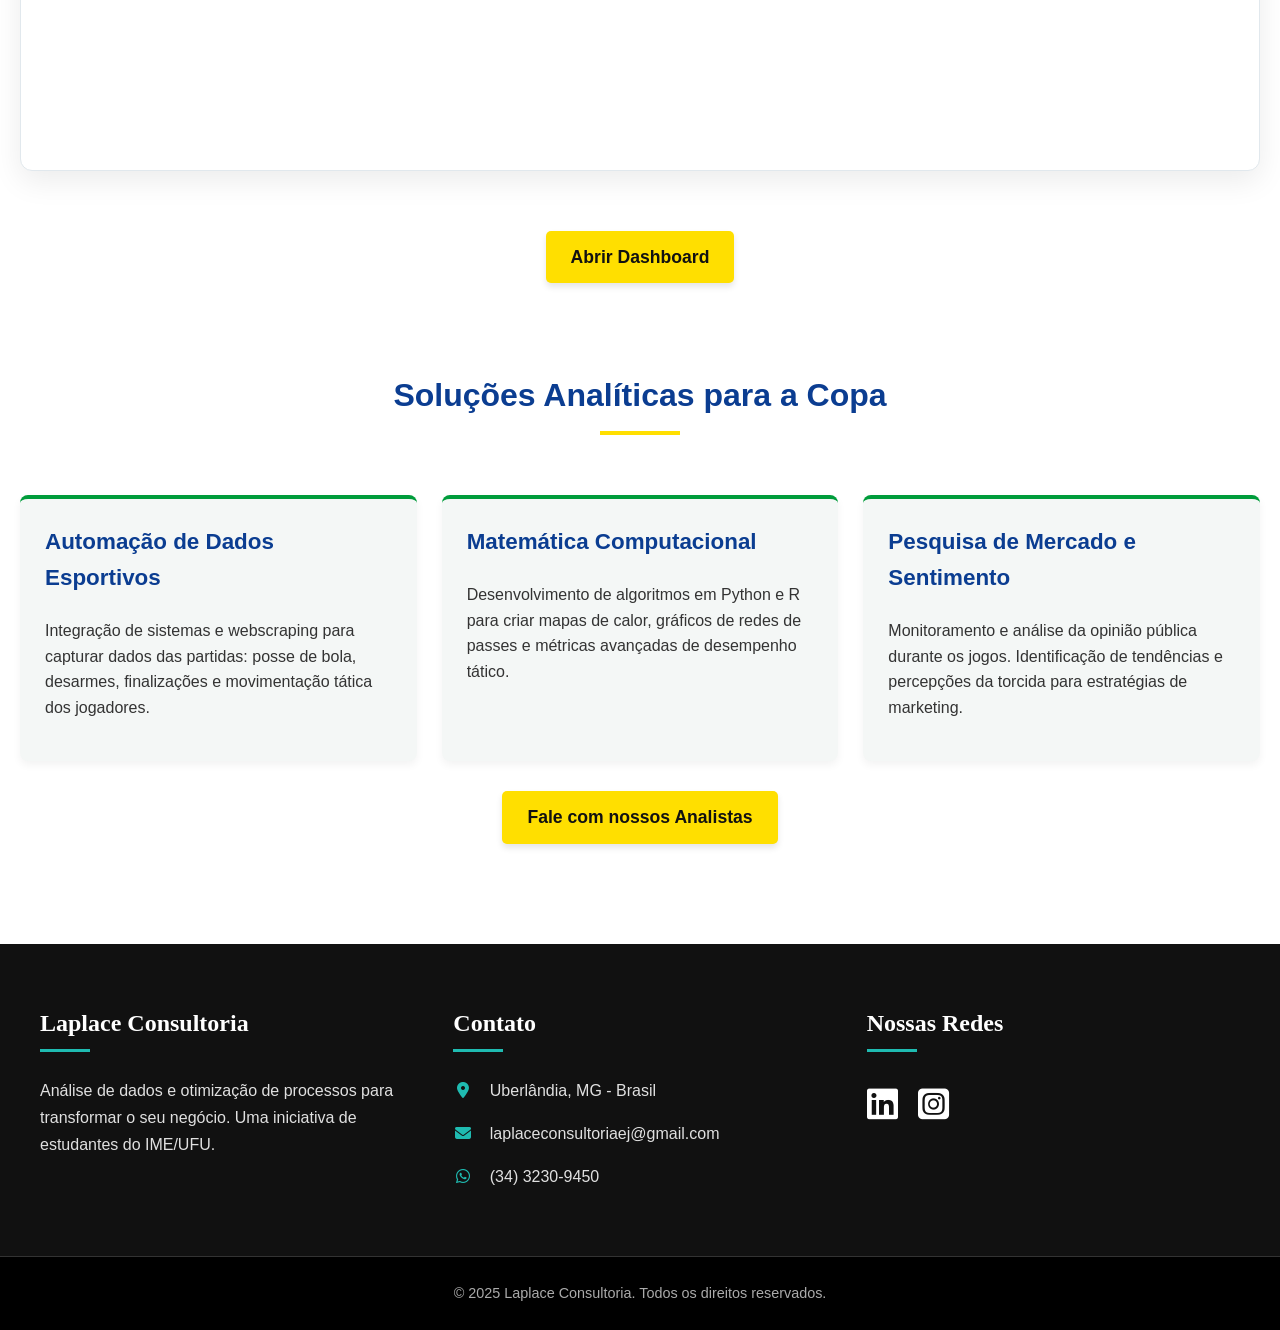
==== commit 3522cd64: "link: dashboard" ====
--- a/projetoCopa/Copa_e_Dados_Laplace.html
+++ b/projetoCopa/Copa_e_Dados_Laplace.html
@@ -58,7 +58,7 @@
             </iframe>
         </div>
         <div class="text-center">
-            <a href="dashboard.laplacejunior.com.br" class="cta-button" target="_blank">Expandir Dashboard</a>
+            <a href="https://dashboard.laplacejunior.com.br" class="cta-button" target="_blank">Abrir Dashboard</a>
         </div>
     </section>
 
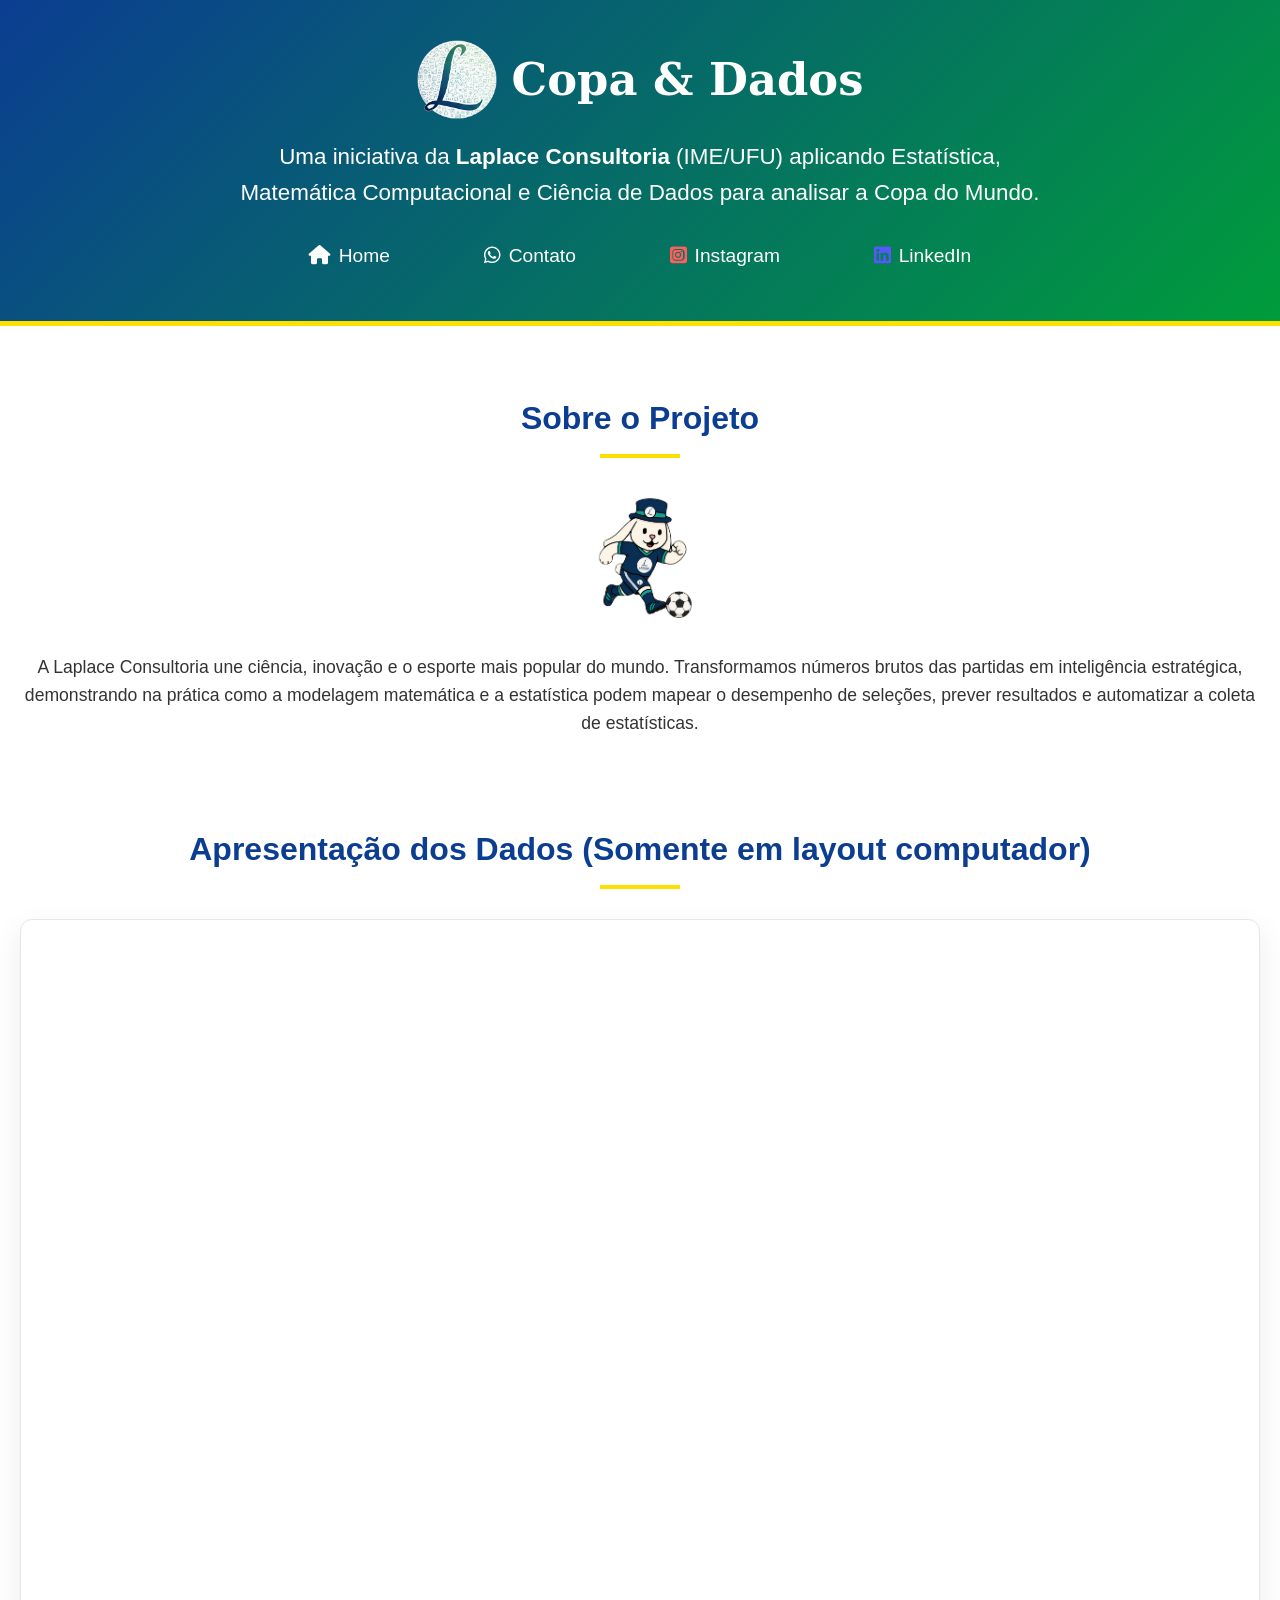
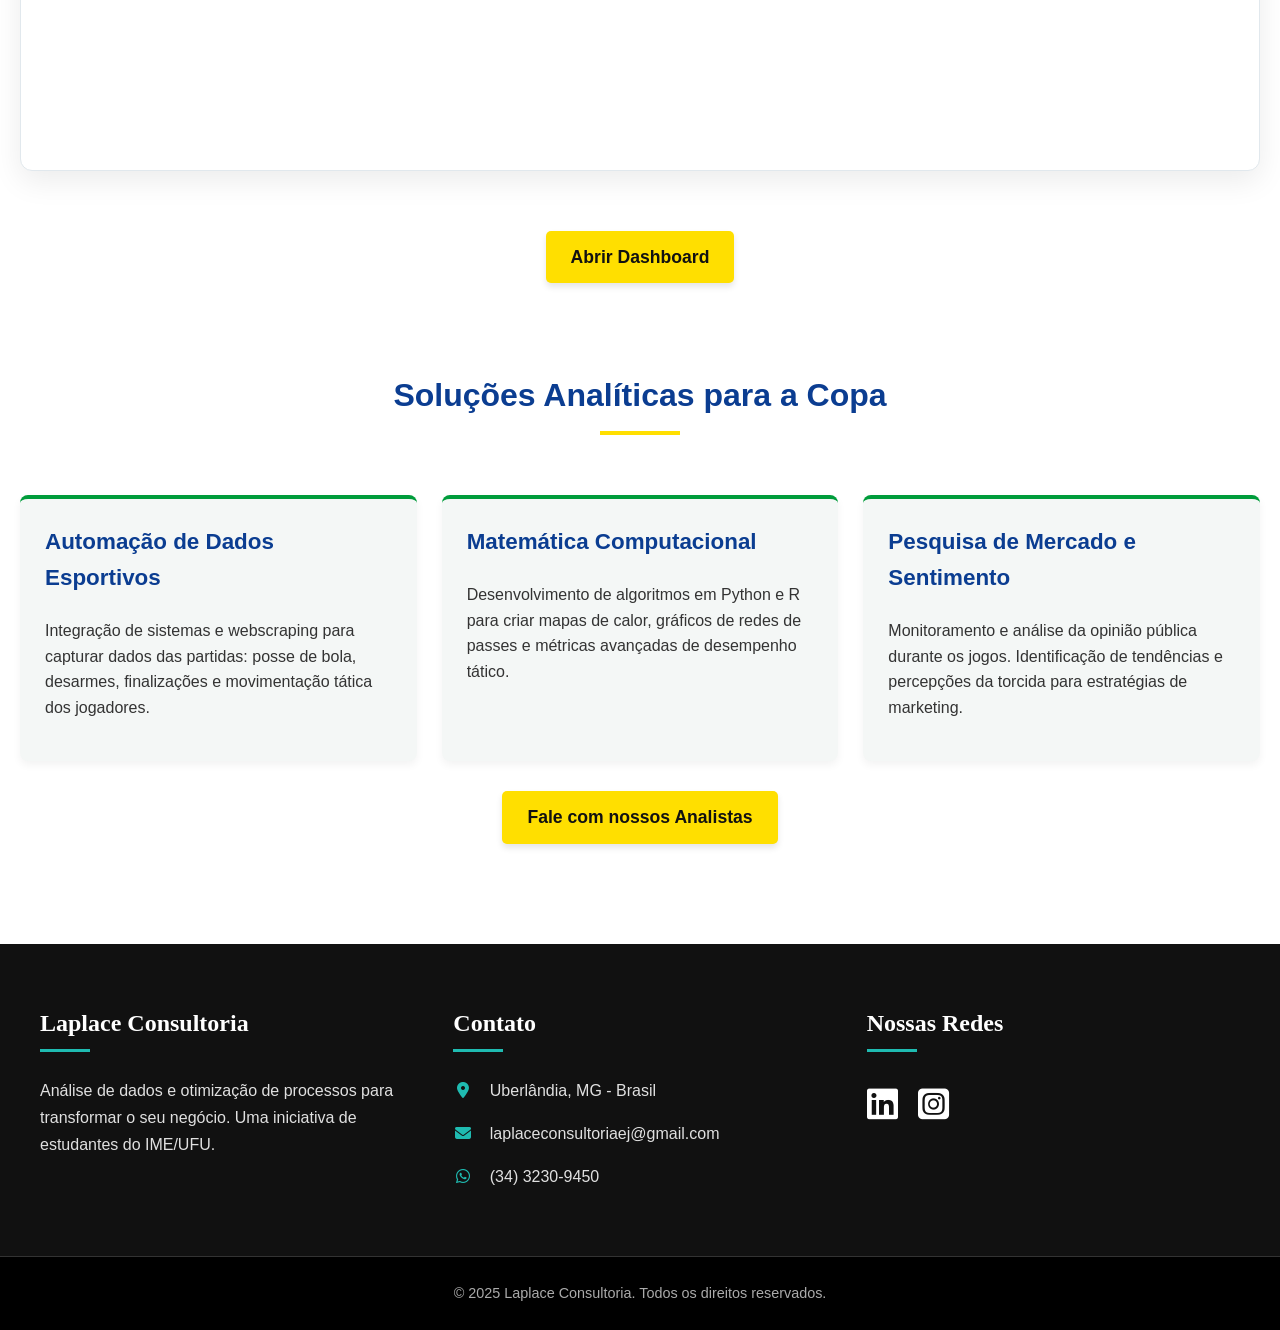
==== commit 5fd89d52: "Aviso: layout" ====
--- a/projetoCopa/Copa_e_Dados_Laplace.html
+++ b/projetoCopa/Copa_e_Dados_Laplace.html
@@ -48,7 +48,7 @@
     </section>
 
     <section id="apresentacao-dados">
-        <h2 class="section-title">Apresentação dos Dados</h2>
+        <h2 class="section-title">Apresentação dos Dados (Somente em layout computador)</h2>
         <div class="dashboard-wrapper">
             <iframe 
                 src="https://dashboard.laplacejunior.com.br" 
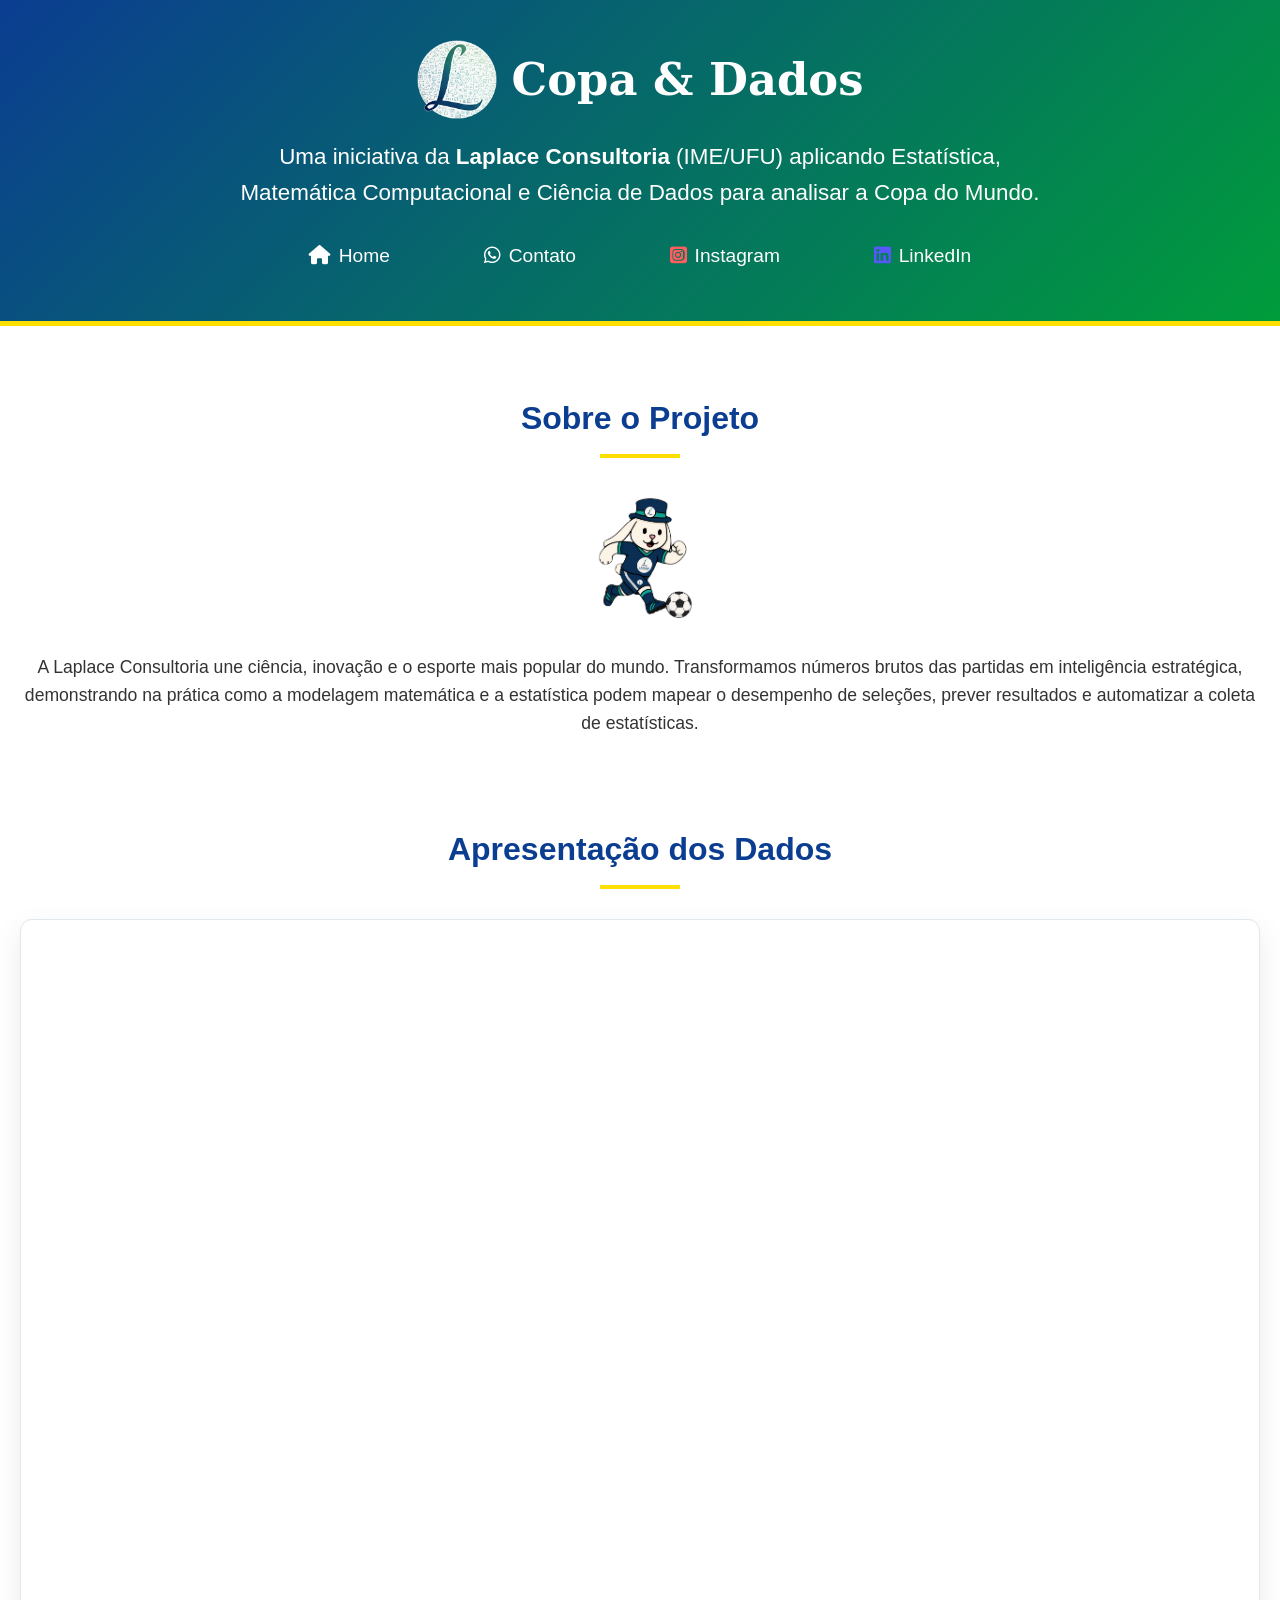
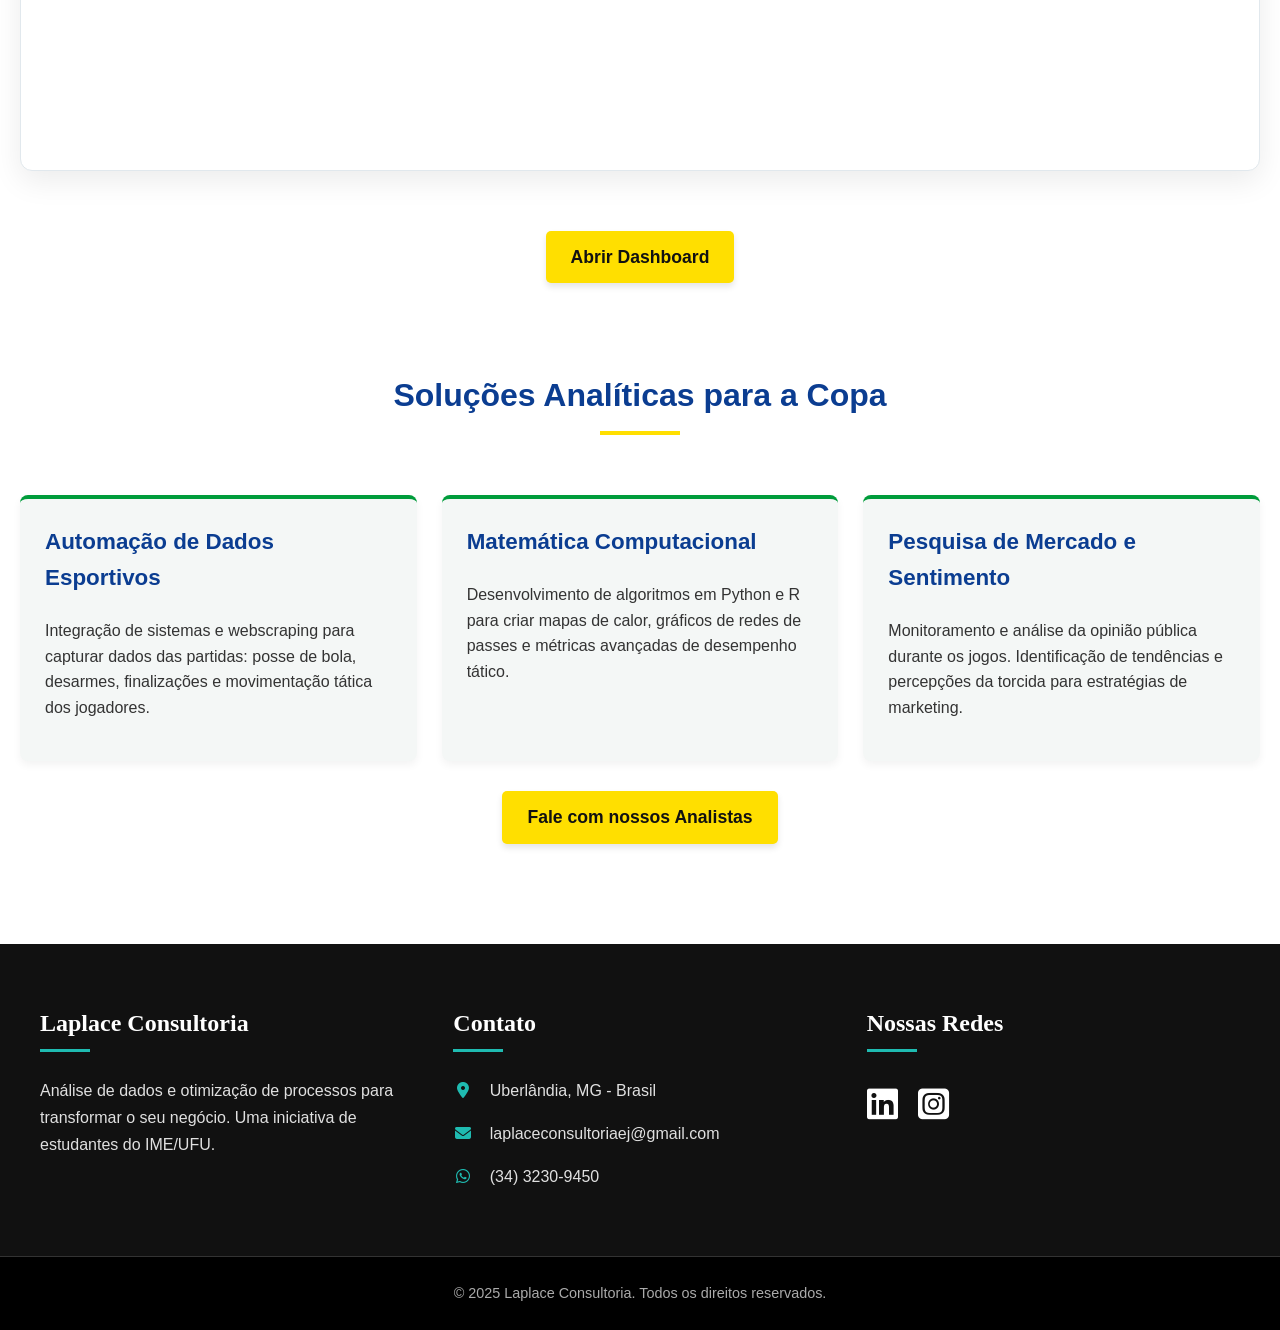
==== commit a8b9e42b: "revert: Aviso" ====
--- a/projetoCopa/Copa_e_Dados_Laplace.html
+++ b/projetoCopa/Copa_e_Dados_Laplace.html
@@ -48,7 +48,7 @@
     </section>
 
     <section id="apresentacao-dados">
-        <h2 class="section-title">Apresentação dos Dados (Somente em layout computador)</h2>
+        <h2 class="section-title">Apresentação dos Dados</h2>
         <div class="dashboard-wrapper">
             <iframe 
                 src="https://dashboard.laplacejunior.com.br" 
